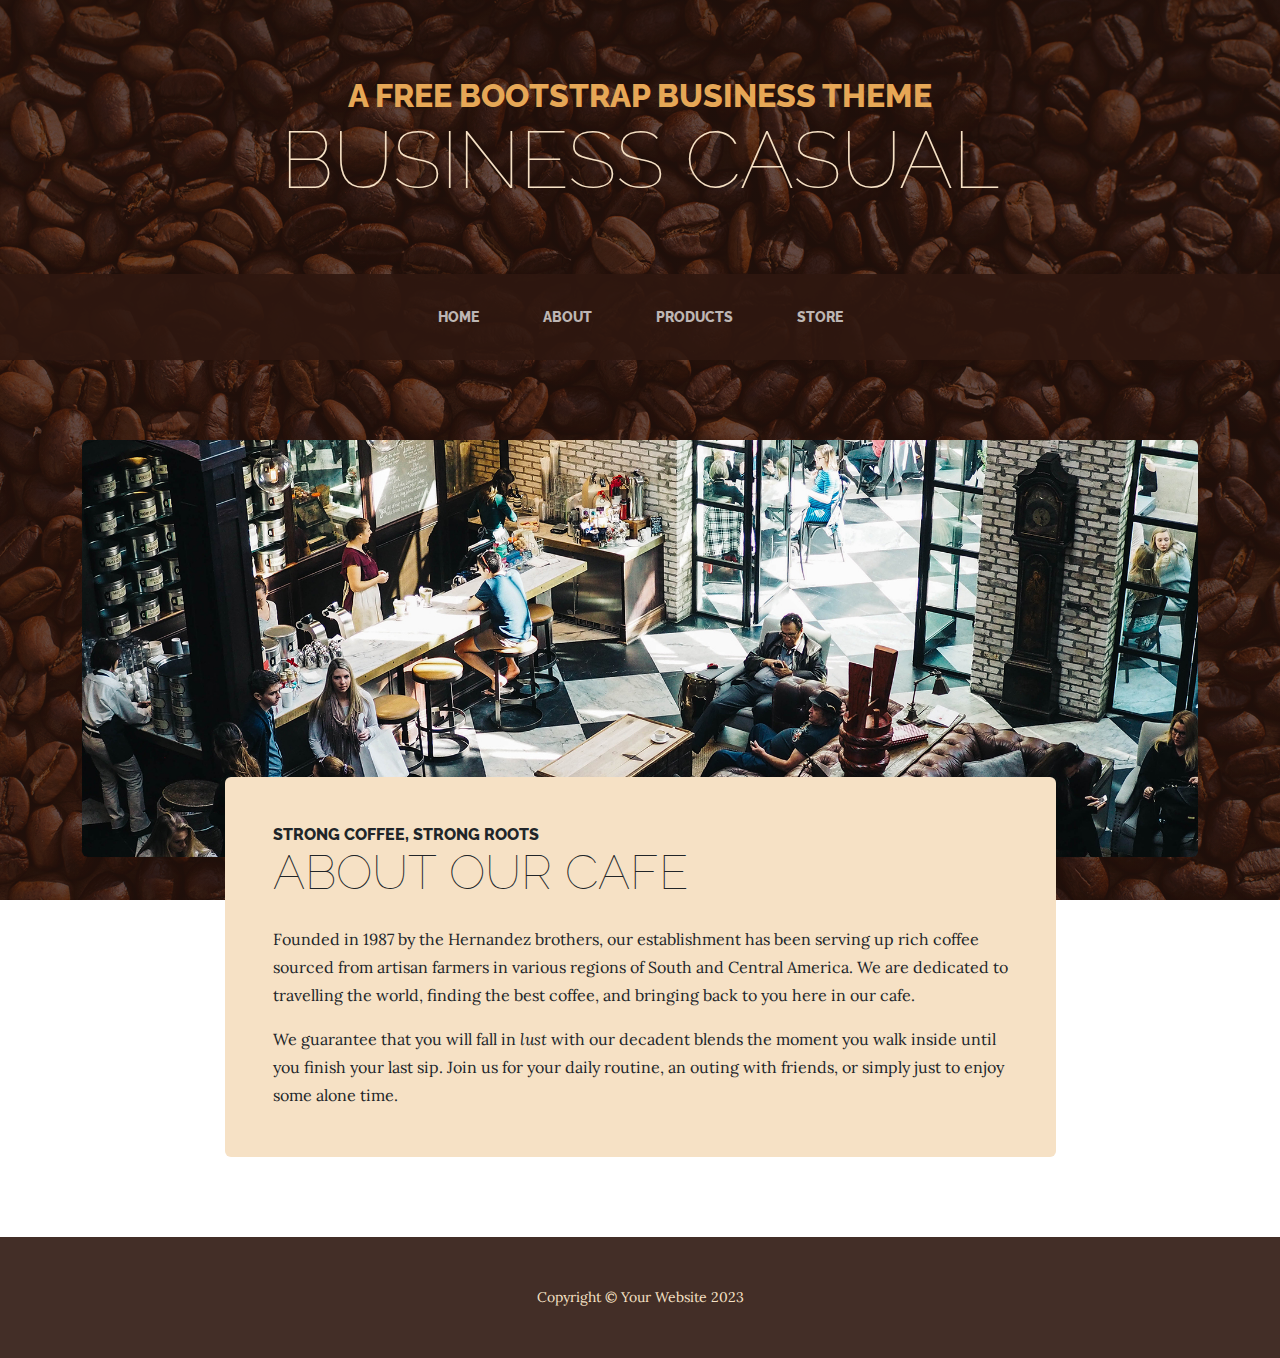
==== about.html @ 5665976f "New Commit" ====
<!DOCTYPE html>
<html lang="en">
    <head>
        <meta charset="utf-8" />
        <meta name="viewport" content="width=device-width, initial-scale=1, shrink-to-fit=no" />
        <meta name="description" content="" />
        <meta name="author" content="" />
        <title>Business Casual - Start Bootstrap Theme</title>
        <link rel="icon" type="image/x-icon" href="assets/favicon.ico" />
        <!-- Google fonts-->
        <link href="https://fonts.googleapis.com/css?family=Raleway:100,100i,200,200i,300,300i,400,400i,500,500i,600,600i,700,700i,800,800i,900,900i" rel="stylesheet" />
        <link href="https://fonts.googleapis.com/css?family=Lora:400,400i,700,700i" rel="stylesheet" />
        <!-- Core theme CSS (includes Bootstrap)-->
        <link href="css/styles.css" rel="stylesheet" />
    </head>
    <body>
        <header>
            <h1 class="site-heading text-center text-faded d-none d-lg-block">
                <span class="site-heading-upper text-primary mb-3">A Free Bootstrap Business Theme</span>
                <span class="site-heading-lower">Business Casual</span>
            </h1>
        </header>
        <!-- Navigation-->
        <nav class="navbar navbar-expand-lg navbar-dark py-lg-4" id="mainNav">
            <div class="container">
                <a class="navbar-brand text-uppercase fw-bold d-lg-none" href="index.html">Start Bootstrap</a>
                <button class="navbar-toggler" type="button" data-bs-toggle="collapse" data-bs-target="#navbarSupportedContent" aria-controls="navbarSupportedContent" aria-expanded="false" aria-label="Toggle navigation"><span class="navbar-toggler-icon"></span></button>
                <div class="collapse navbar-collapse" id="navbarSupportedContent">
                    <ul class="navbar-nav mx-auto">
                        <li class="nav-item px-lg-4"><a class="nav-link text-uppercase" href="index.html">Home</a></li>
                        <li class="nav-item px-lg-4"><a class="nav-link text-uppercase" href="about.html">About</a></li>
                        <li class="nav-item px-lg-4"><a class="nav-link text-uppercase" href="products.html">Products</a></li>
                        <li class="nav-item px-lg-4"><a class="nav-link text-uppercase" href="store.html">Store</a></li>
                    </ul>
                </div>
            </div>
        </nav>
        <section class="page-section about-heading">
            <div class="container">
                <img class="img-fluid rounded about-heading-img mb-3 mb-lg-0" src="assets/img/about.jpg" alt="..." />
                <div class="about-heading-content">
                    <div class="row">
                        <div class="col-xl-9 col-lg-10 mx-auto">
                            <div class="bg-faded rounded p-5">
                                <h2 class="section-heading mb-4">
                                    <span class="section-heading-upper">Strong Coffee, Strong Roots</span>
                                    <span class="section-heading-lower">About Our Cafe</span>
                                </h2>
                                <p>Founded in 1987 by the Hernandez brothers, our establishment has been serving up rich coffee sourced from artisan farmers in various regions of South and Central America. We are dedicated to travelling the world, finding the best coffee, and bringing back to you here in our cafe.</p>
                                <p class="mb-0">
                                    We guarantee that you will fall in
                                    <em>lust</em>
                                    with our decadent blends the moment you walk inside until you finish your last sip. Join us for your daily routine, an outing with friends, or simply just to enjoy some alone time.
                                </p>
                            </div>
                        </div>
                    </div>
                </div>
            </div>
        </section>
        <footer class="footer text-faded text-center py-5">
            <div class="container"><p class="m-0 small">Copyright &copy; Your Website 2023</p></div>
        </footer>
        <!-- Bootstrap core JS-->
        <script src="https://cdn.jsdelivr.net/npm/bootstrap@5.2.3/dist/js/bootstrap.bundle.min.js"></script>
        <!-- Core theme JS-->
        <script src="js/scripts.js"></script>
    </body>
</html>
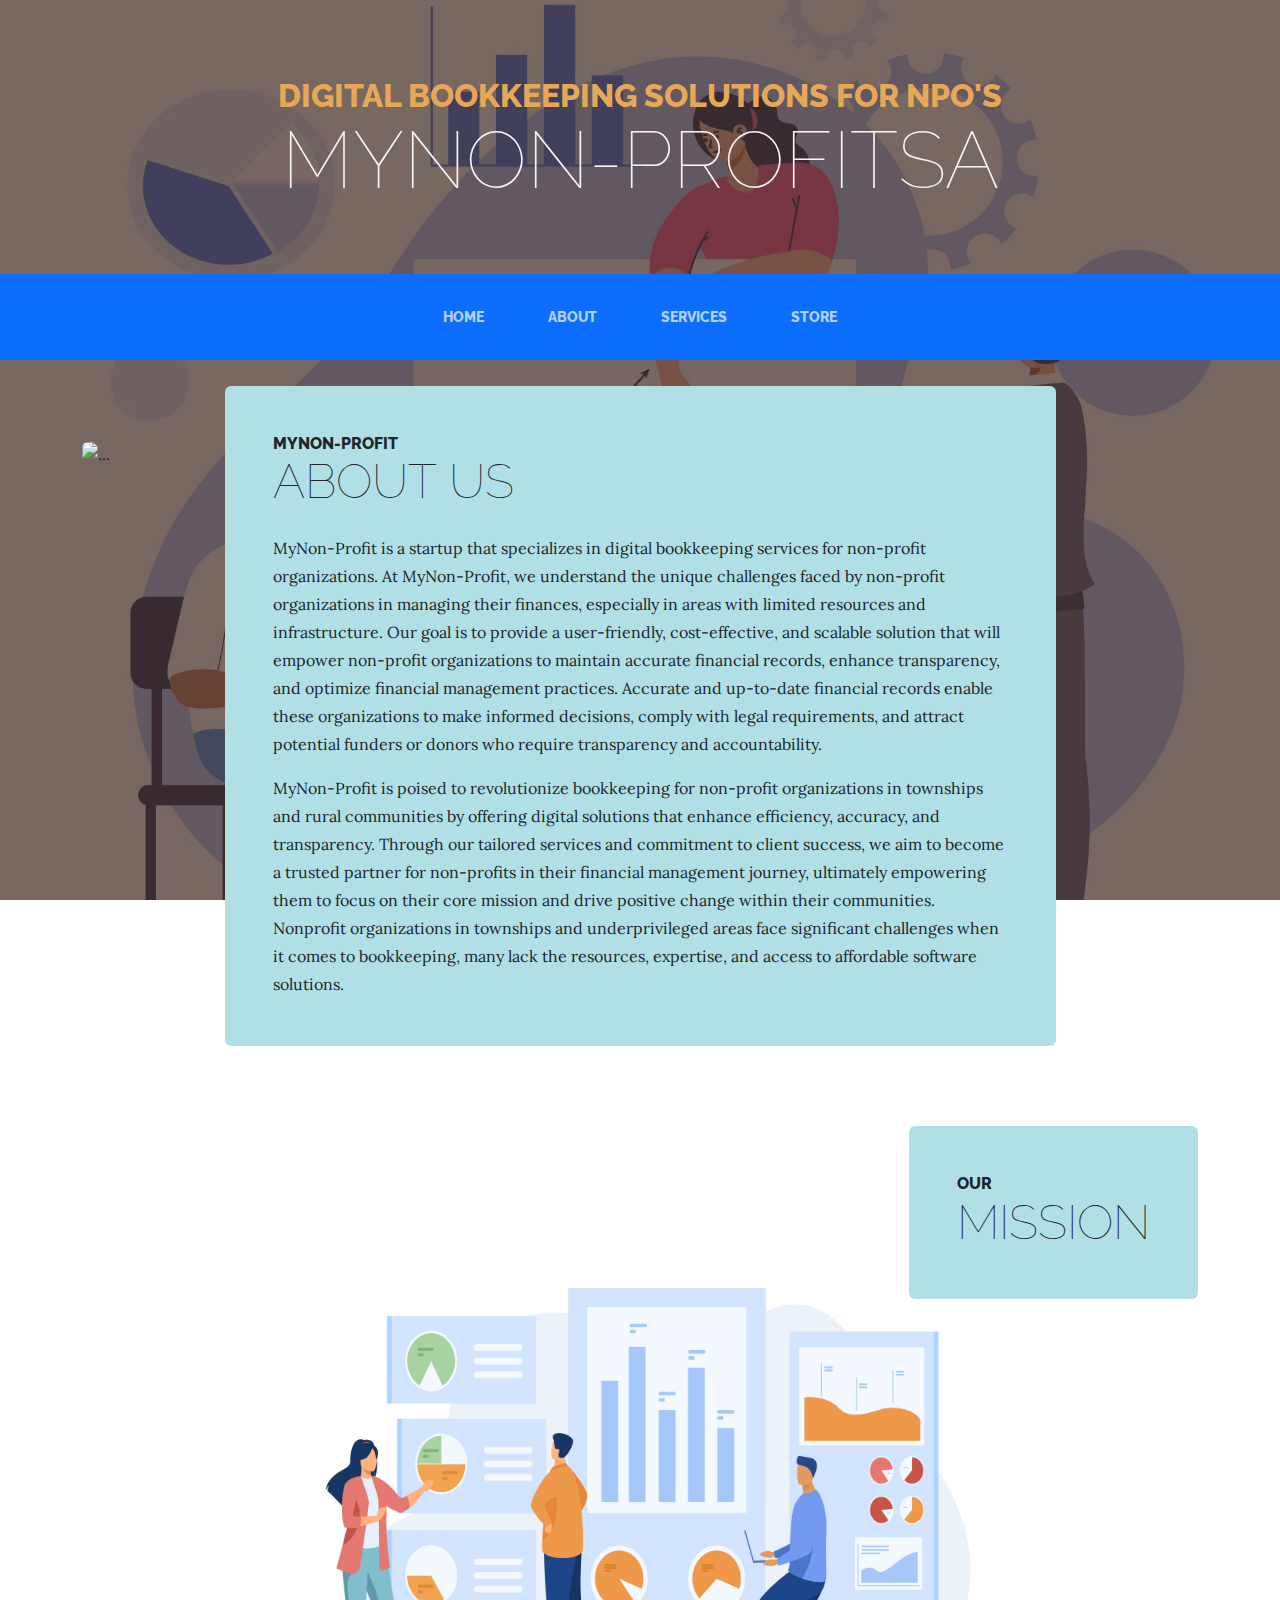
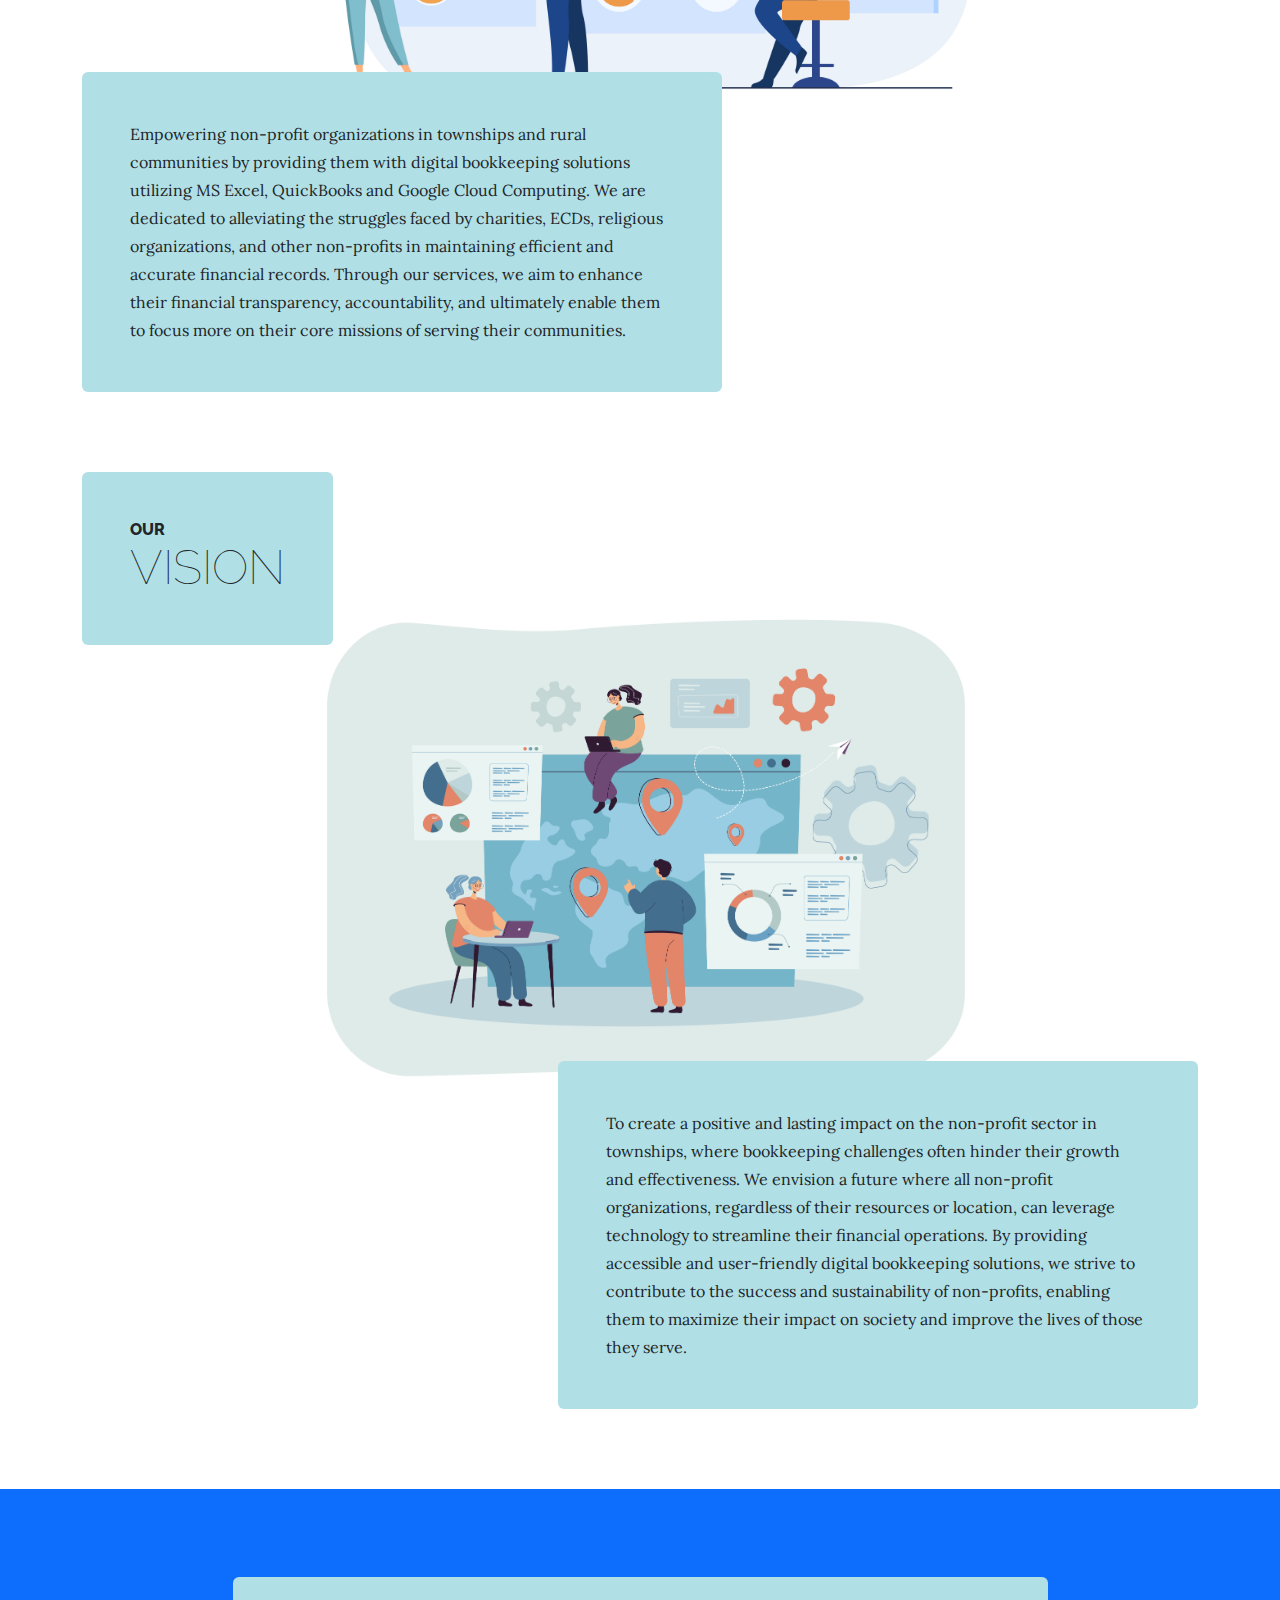
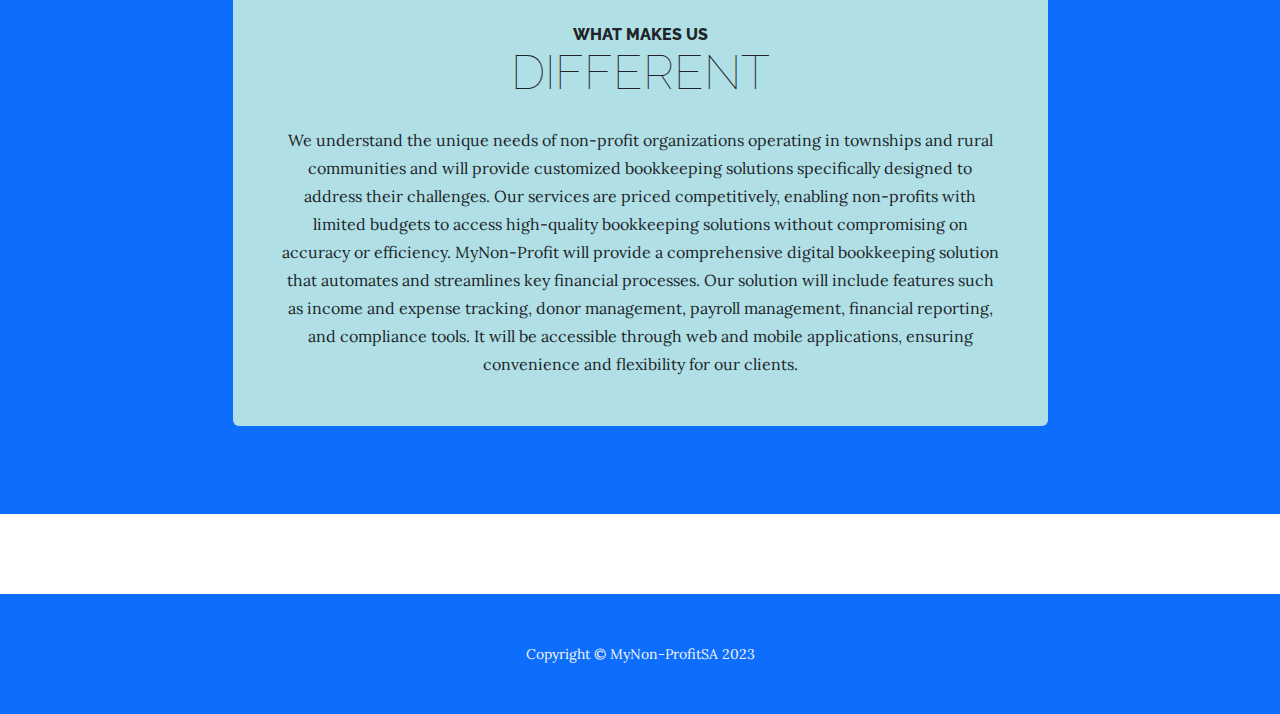
==== commit a2c191f8: "1st Commit" ====
--- a/about.html
+++ b/about.html
@@ -5,8 +5,8 @@
         <meta name="viewport" content="width=device-width, initial-scale=1, shrink-to-fit=no" />
         <meta name="description" content="" />
         <meta name="author" content="" />
-        <title>Business Casual - Start Bootstrap Theme</title>
-        <link rel="icon" type="image/x-icon" href="assets/favicon.ico" />
+        <title>MyNon-ProfitSA</title>
+        <link rel="icon" type="image/x-icon" href="My Non-Profit Logo.png" />
         <!-- Google fonts-->
         <link href="https://fonts.googleapis.com/css?family=Raleway:100,100i,200,200i,300,300i,400,400i,500,500i,600,600i,700,700i,800,800i,900,900i" rel="stylesheet" />
         <link href="https://fonts.googleapis.com/css?family=Lora:400,400i,700,700i" rel="stylesheet" />
@@ -16,20 +16,20 @@
     <body>
         <header>
             <h1 class="site-heading text-center text-faded d-none d-lg-block">
-                <span class="site-heading-upper text-primary mb-3">A Free Bootstrap Business Theme</span>
-                <span class="site-heading-lower">Business Casual</span>
+                <span class="site-heading-upper text-primary mb-3">DIGITAL BOOKKEEPING SOLUTIONS FOR NPO'S</span>
+                <span class="site-heading-lower">MyNon-ProfitSA</span>
             </h1>
         </header>
         <!-- Navigation-->
         <nav class="navbar navbar-expand-lg navbar-dark py-lg-4" id="mainNav">
             <div class="container">
-                <a class="navbar-brand text-uppercase fw-bold d-lg-none" href="index.html">Start Bootstrap</a>
+                <a class="navbar-brand text-uppercase fw-bold d-lg-none" href="My Non-Profit Logo.png">MyNon-Profit</a>
                 <button class="navbar-toggler" type="button" data-bs-toggle="collapse" data-bs-target="#navbarSupportedContent" aria-controls="navbarSupportedContent" aria-expanded="false" aria-label="Toggle navigation"><span class="navbar-toggler-icon"></span></button>
                 <div class="collapse navbar-collapse" id="navbarSupportedContent">
                     <ul class="navbar-nav mx-auto">
                         <li class="nav-item px-lg-4"><a class="nav-link text-uppercase" href="index.html">Home</a></li>
                         <li class="nav-item px-lg-4"><a class="nav-link text-uppercase" href="about.html">About</a></li>
-                        <li class="nav-item px-lg-4"><a class="nav-link text-uppercase" href="products.html">Products</a></li>
+                        <li class="nav-item px-lg-4"><a class="nav-link text-uppercase" href="products.html">Services</a></li>
                         <li class="nav-item px-lg-4"><a class="nav-link text-uppercase" href="store.html">Store</a></li>
                     </ul>
                 </div>
@@ -37,20 +37,19 @@
         </nav>
         <section class="page-section about-heading">
             <div class="container">
-                <img class="img-fluid rounded about-heading-img mb-3 mb-lg-0" src="assets/img/about.jpg" alt="..." />
+                <img class="img-fluid rounded about-heading-img mb-3 mb-lg-0" src="@book10.jpg" alt="..." />
                 <div class="about-heading-content">
                     <div class="row">
                         <div class="col-xl-9 col-lg-10 mx-auto">
                             <div class="bg-faded rounded p-5">
                                 <h2 class="section-heading mb-4">
-                                    <span class="section-heading-upper">Strong Coffee, Strong Roots</span>
-                                    <span class="section-heading-lower">About Our Cafe</span>
+                                    <span class="section-heading-upper">MyNon-Profit</span>
+                                    <span class="section-heading-lower">About Us</span>
                                 </h2>
-                                <p>Founded in 1987 by the Hernandez brothers, our establishment has been serving up rich coffee sourced from artisan farmers in various regions of South and Central America. We are dedicated to travelling the world, finding the best coffee, and bringing back to you here in our cafe.</p>
+                                <p>MyNon-Profit is a startup that specializes in digital bookkeeping services for non-profit organizations. At MyNon-Profit, we understand the unique challenges faced by non-profit organizations in managing their finances, especially in areas with limited resources and infrastructure. Our goal is to provide a user-friendly, cost-effective, and scalable solution that will empower non-profit organizations to maintain accurate financial records, enhance transparency, and optimize financial management practices. Accurate and up-to-date financial records enable these organizations to make informed decisions, comply with legal requirements, and attract potential funders or donors who require transparency and accountability.</p>
                                 <p class="mb-0">
-                                    We guarantee that you will fall in
-                                    <em>lust</em>
-                                    with our decadent blends the moment you walk inside until you finish your last sip. Join us for your daily routine, an outing with friends, or simply just to enjoy some alone time.
+                                    MyNon-Profit is poised to revolutionize bookkeeping for non-profit organizations in townships and rural communities by offering digital solutions that enhance efficiency, accuracy, and transparency. Through our tailored services and commitment to client success, we aim to become a trusted partner for non-profits in their financial management journey, ultimately empowering them to focus on their core mission and drive positive change within their communities.
+                                    Nonprofit organizations in townships and underprivileged areas face significant challenges when it comes to bookkeeping, many lack the resources, expertise, and access to affordable software solutions.
                                 </p>
                             </div>
                         </div>
@@ -58,8 +57,59 @@
                 </div>
             </div>
         </section>
+        <section class="page-section">
+            <div class="container">
+                <div class="product-item">
+                    <div class="product-item-title d-flex">
+                        <div class="bg-faded p-5 d-flex ms-auto rounded">
+                            <h2 class="section-heading mb-0">
+                                <span class="section-heading-upper">Our</span>
+                                <span class="section-heading-lower">Mission</span>
+                            </h2>
+                        </div>
+                    </div>
+                    <img class="product-item-img mx-auto d-flex rounded img-fluid mb-3 mb-lg-0" src="@book5.jpg" alt="..." />
+                    <div class="product-item-description d-flex me-auto">
+                        <div class="bg-faded p-5 rounded"><p class="mb-0">Empowering non-profit organizations in townships and rural communities by providing them with digital bookkeeping solutions utilizing MS Excel, QuickBooks and Google Cloud Computing. We are dedicated to alleviating the struggles faced by charities, ECDs, religious organizations, and other non-profits in maintaining efficient and accurate financial records. Through our services, we aim to enhance their financial transparency, accountability, and ultimately enable them to focus more on their core missions of serving their communities.</p></div>
+                    </div>
+                </div>
+            </div>
+        </section>
+        <section class="page-section">
+            <div class="container">
+                <div class="product-item">
+                    <div class="product-item-title d-flex">
+                        <div class="bg-faded p-5 d-flex me-auto rounded">
+                            <h2 class="section-heading mb-0">
+                                <span class="section-heading-upper">Our</span>
+                                <span class="section-heading-lower">Vision</span>
+                            </h2>
+                        </div>
+                    </div>
+                    <img class="product-item-img mx-auto d-flex rounded img-fluid mb-3 mb-lg-0" src="@book9.jpg" alt="..." />
+                    <div class="product-item-description d-flex ms-auto">
+                        <div class="bg-faded p-5 rounded"><p class="mb-0">To create a positive and lasting impact on the non-profit sector in townships, where bookkeeping challenges often hinder their growth and effectiveness. We envision a future where all non-profit organizations, regardless of their resources or location, can leverage technology to streamline their financial operations. By providing accessible and user-friendly digital bookkeeping solutions, we strive to contribute to the success and sustainability of non-profits, enabling them to maximize their impact on society and improve the lives of those they serve.</p></div>
+                    </div>
+                </div>
+            </div>
+        </section>
+        <section class="page-section cta">
+            <div class="container">
+                <div class="row">
+                    <div class="col-xl-9 mx-auto">
+                        <div class="cta-inner bg-faded text-center rounded">
+                            <h2 class="section-heading mb-4">
+                                <span class="section-heading-upper">What makes us</span>
+                                <span class="section-heading-lower">Different</span>
+                            </h2>
+                            <p class="mb-0">We understand the unique needs of non-profit organizations operating in townships and rural communities and will provide customized bookkeeping solutions specifically designed to address their challenges. Our services are priced competitively, enabling non-profits with limited budgets to access high-quality bookkeeping solutions without compromising on accuracy or efficiency. MyNon-Profit will provide a comprehensive digital bookkeeping solution that automates and streamlines key financial processes. Our solution will include features such as income and expense tracking, donor management, payroll management, financial reporting, and compliance tools. It will be accessible through web and mobile applications, ensuring convenience and flexibility for our clients.</p>
+                        </div>
+                    </div>
+                </div>
+            </div>
+        </section>
         <footer class="footer text-faded text-center py-5">
-            <div class="container"><p class="m-0 small">Copyright &copy; Your Website 2023</p></div>
+            <div class="container"><p class="m-0 small">Copyright &copy; MyNon-ProfitSA 2023</p></div>
         </footer>
         <!-- Bootstrap core JS-->
         <script src="https://cdn.jsdelivr.net/npm/bootstrap@5.2.3/dist/js/bootstrap.bundle.min.js"></script>
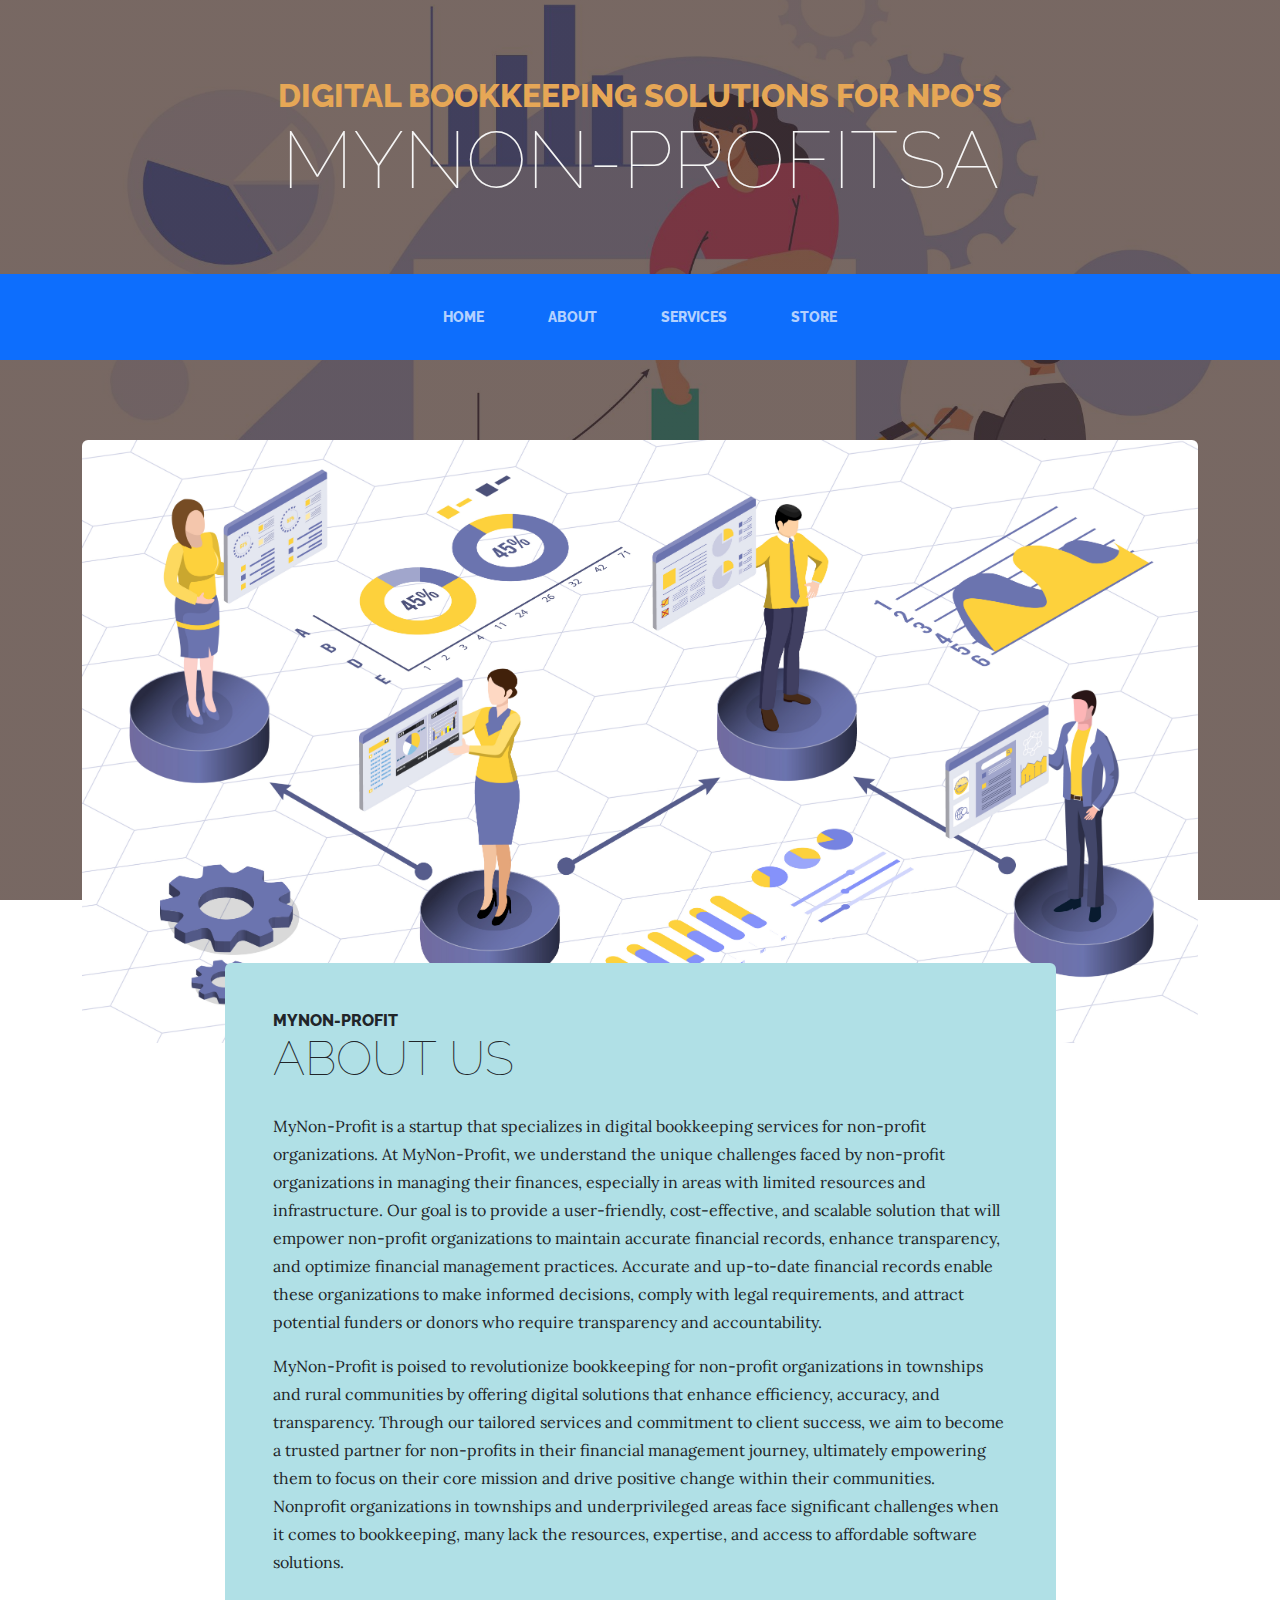
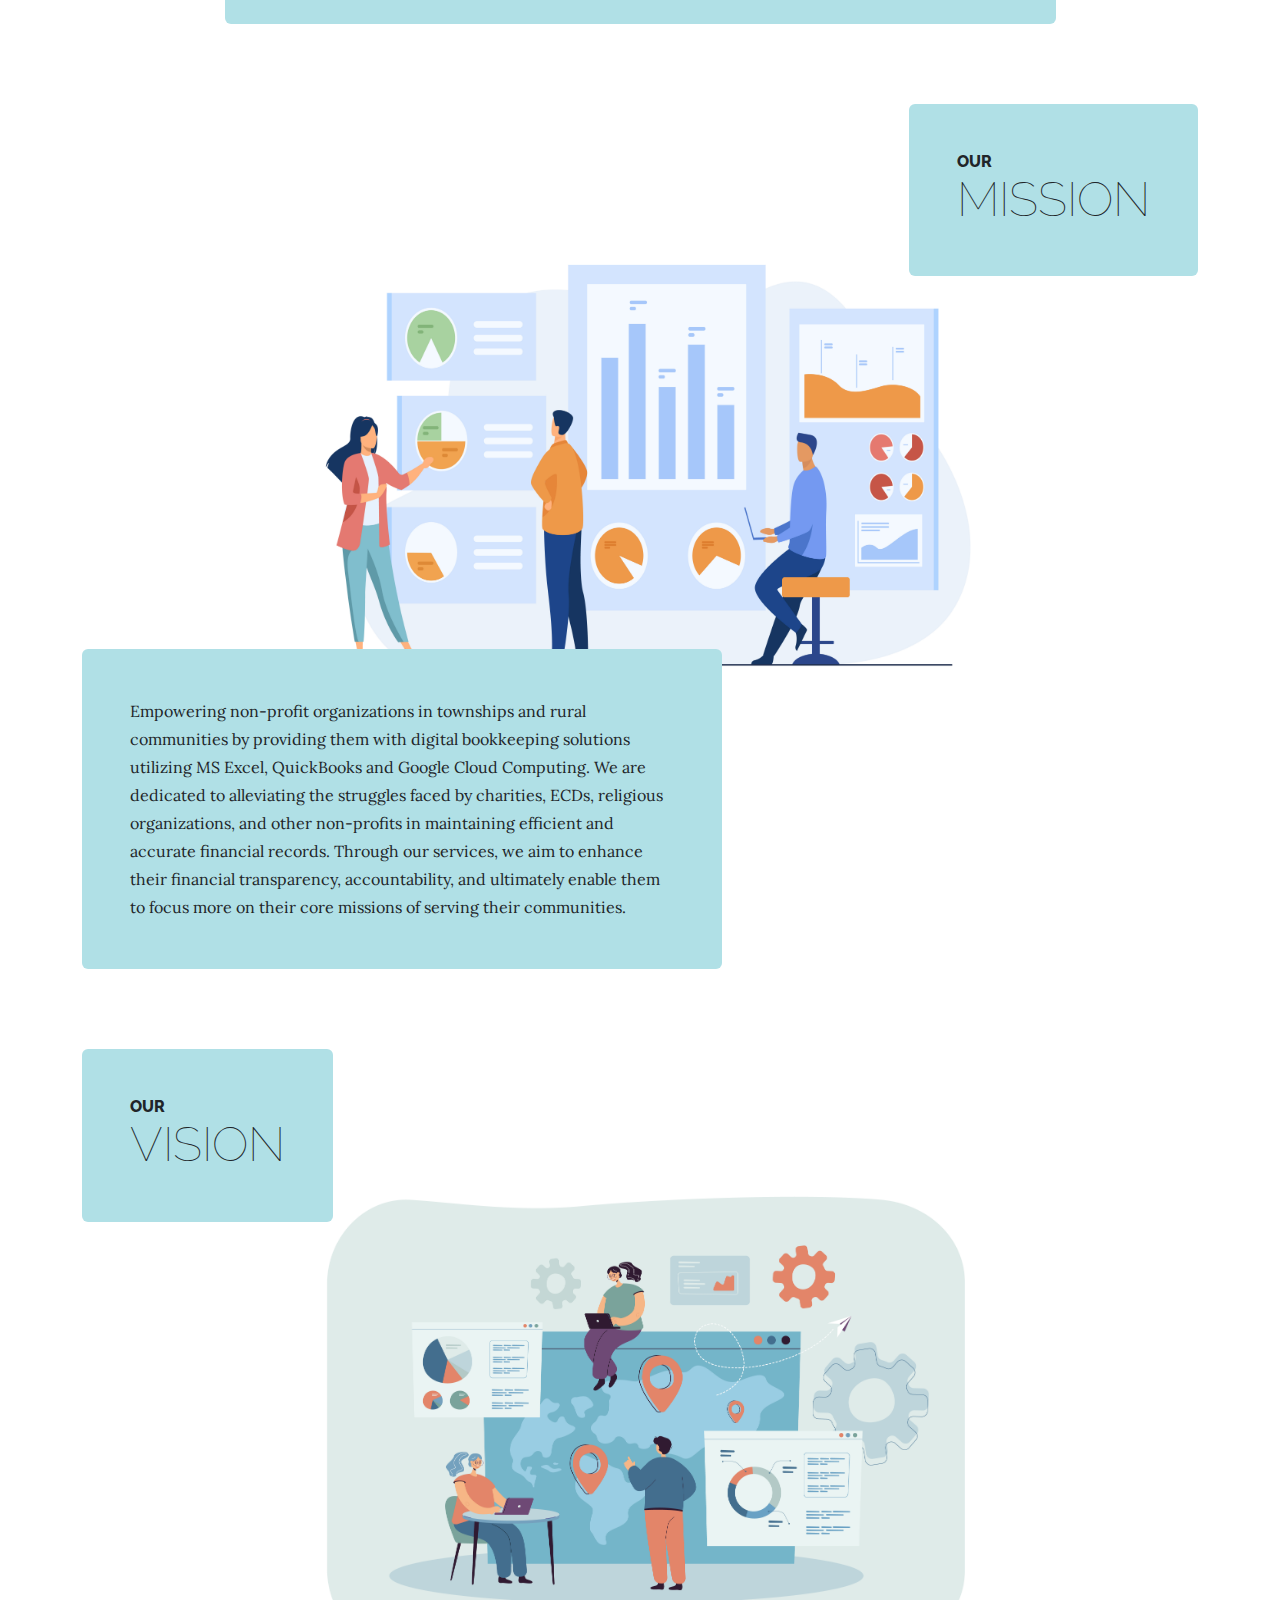
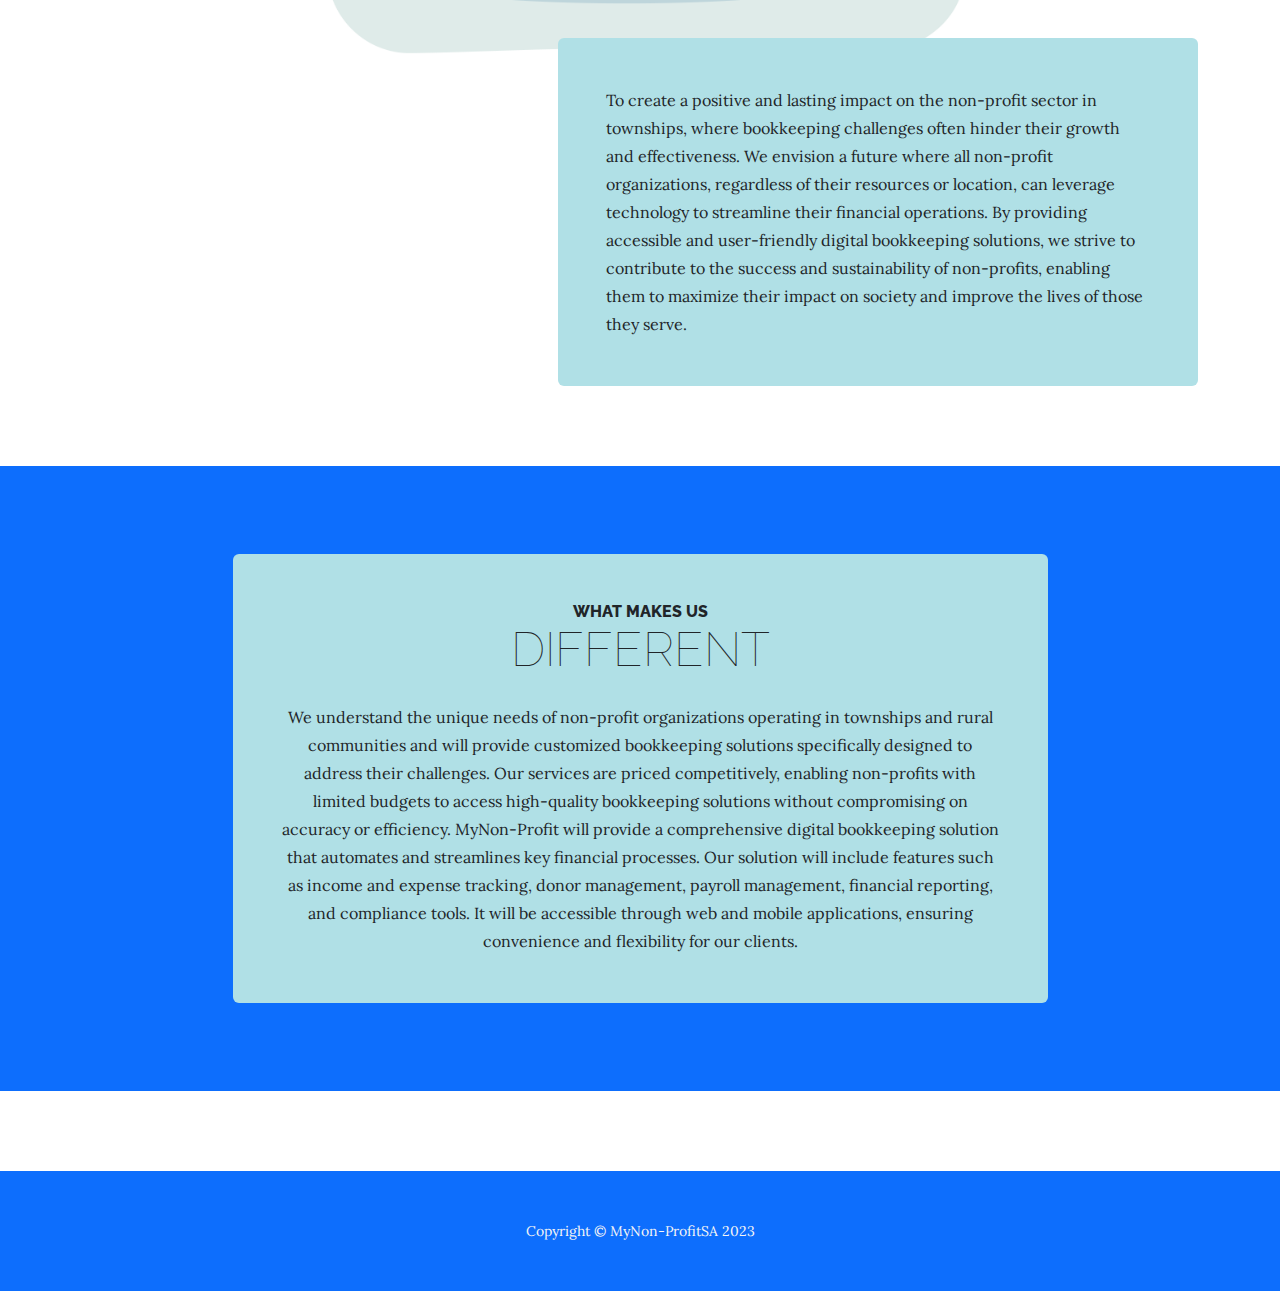
==== commit e058c6a2: "Image-Fix" ====
--- a/about.html
+++ b/about.html
@@ -37,7 +37,7 @@
         </nav>
         <section class="page-section about-heading">
             <div class="container">
-                <img class="img-fluid rounded about-heading-img mb-3 mb-lg-0" src="@book10.jpg" alt="..." />
+                <img class="img-fluid rounded about-heading-img mb-3 mb-lg-0" src="book10.jpg" alt="..." />
                 <div class="about-heading-content">
                     <div class="row">
                         <div class="col-xl-9 col-lg-10 mx-auto">
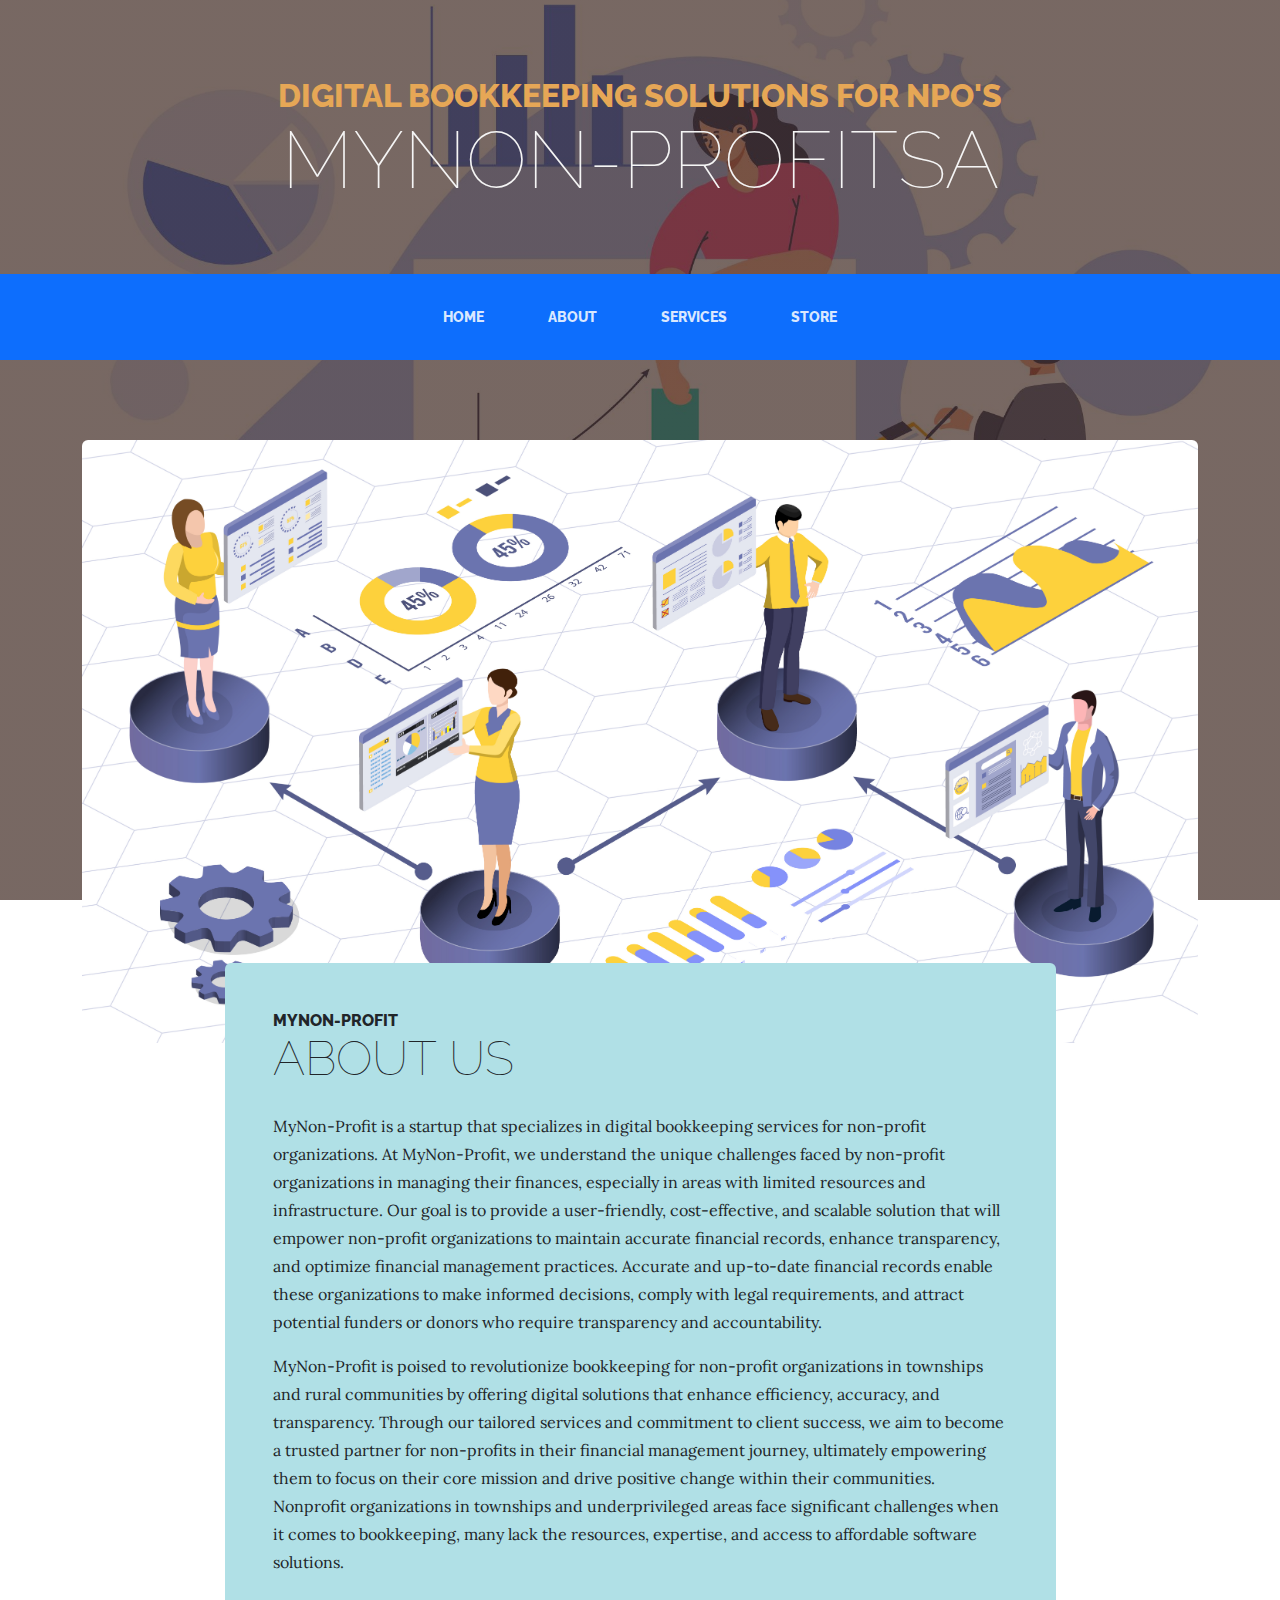
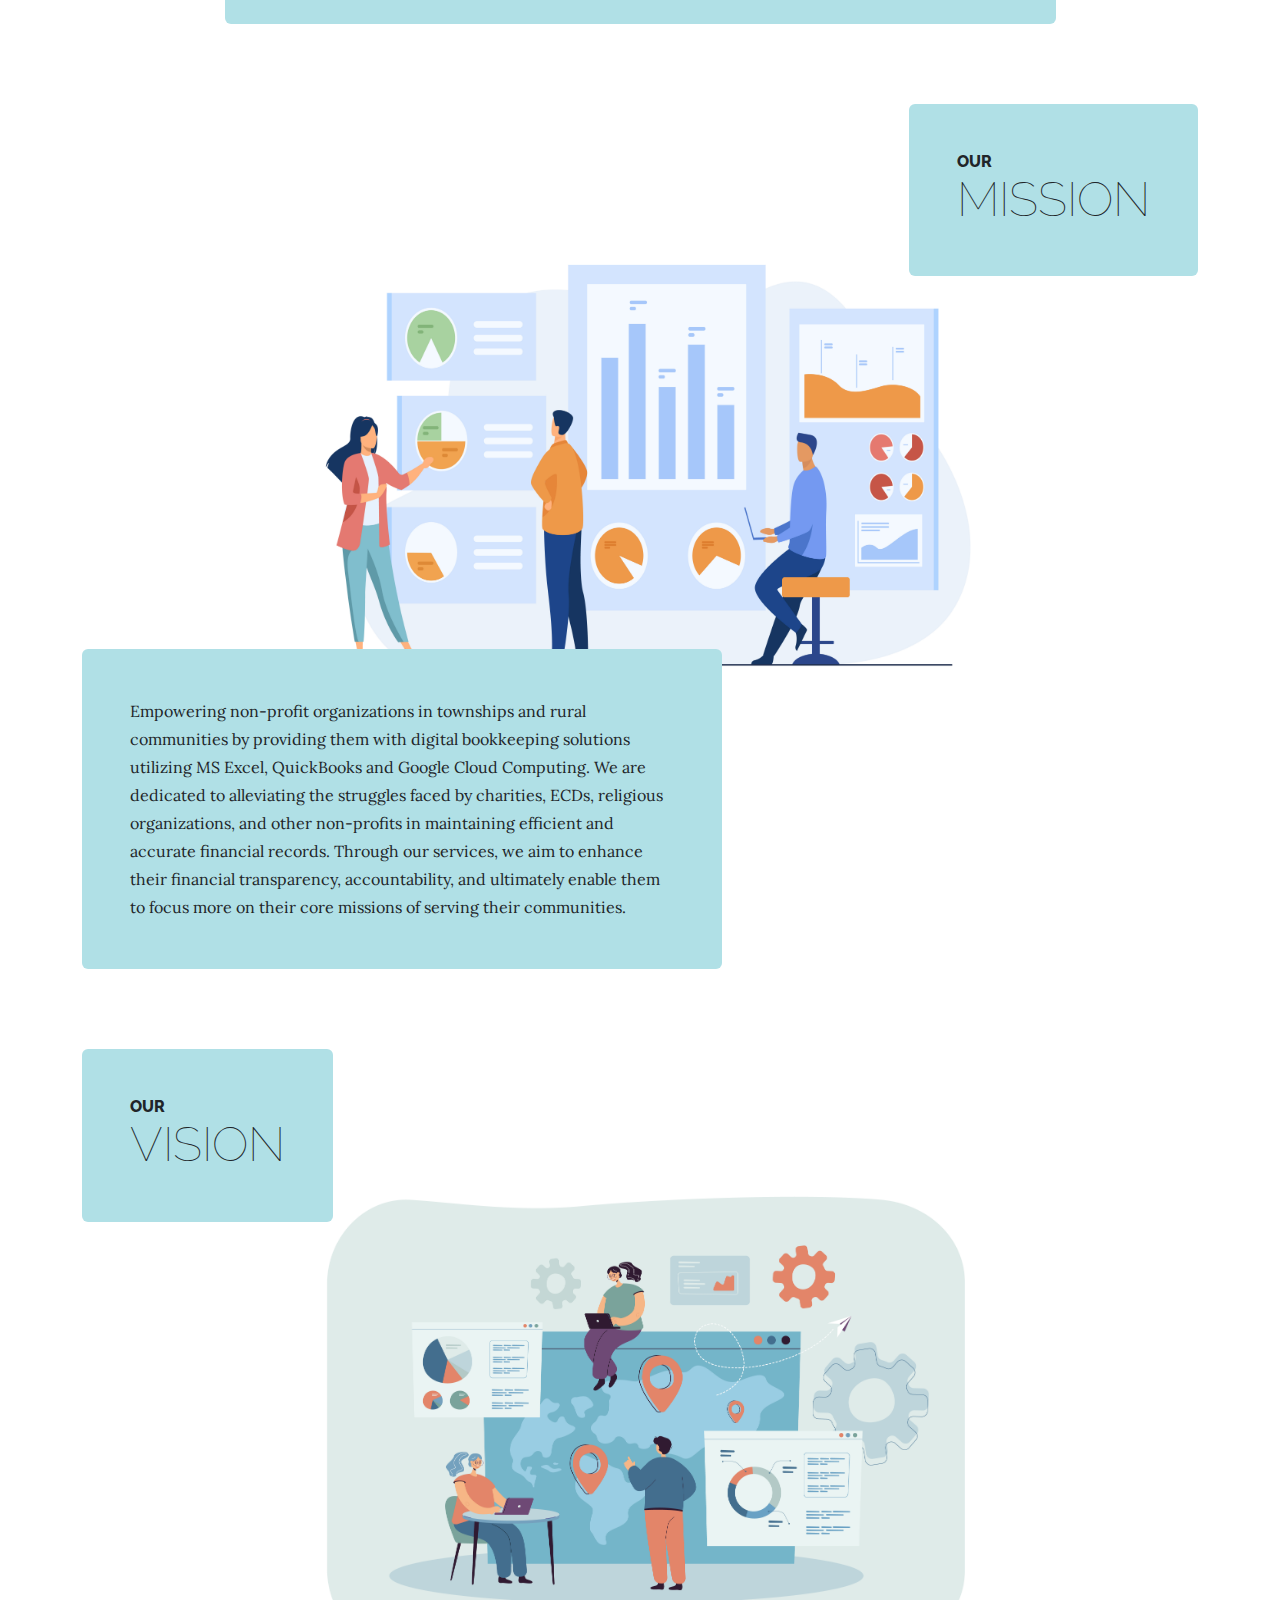
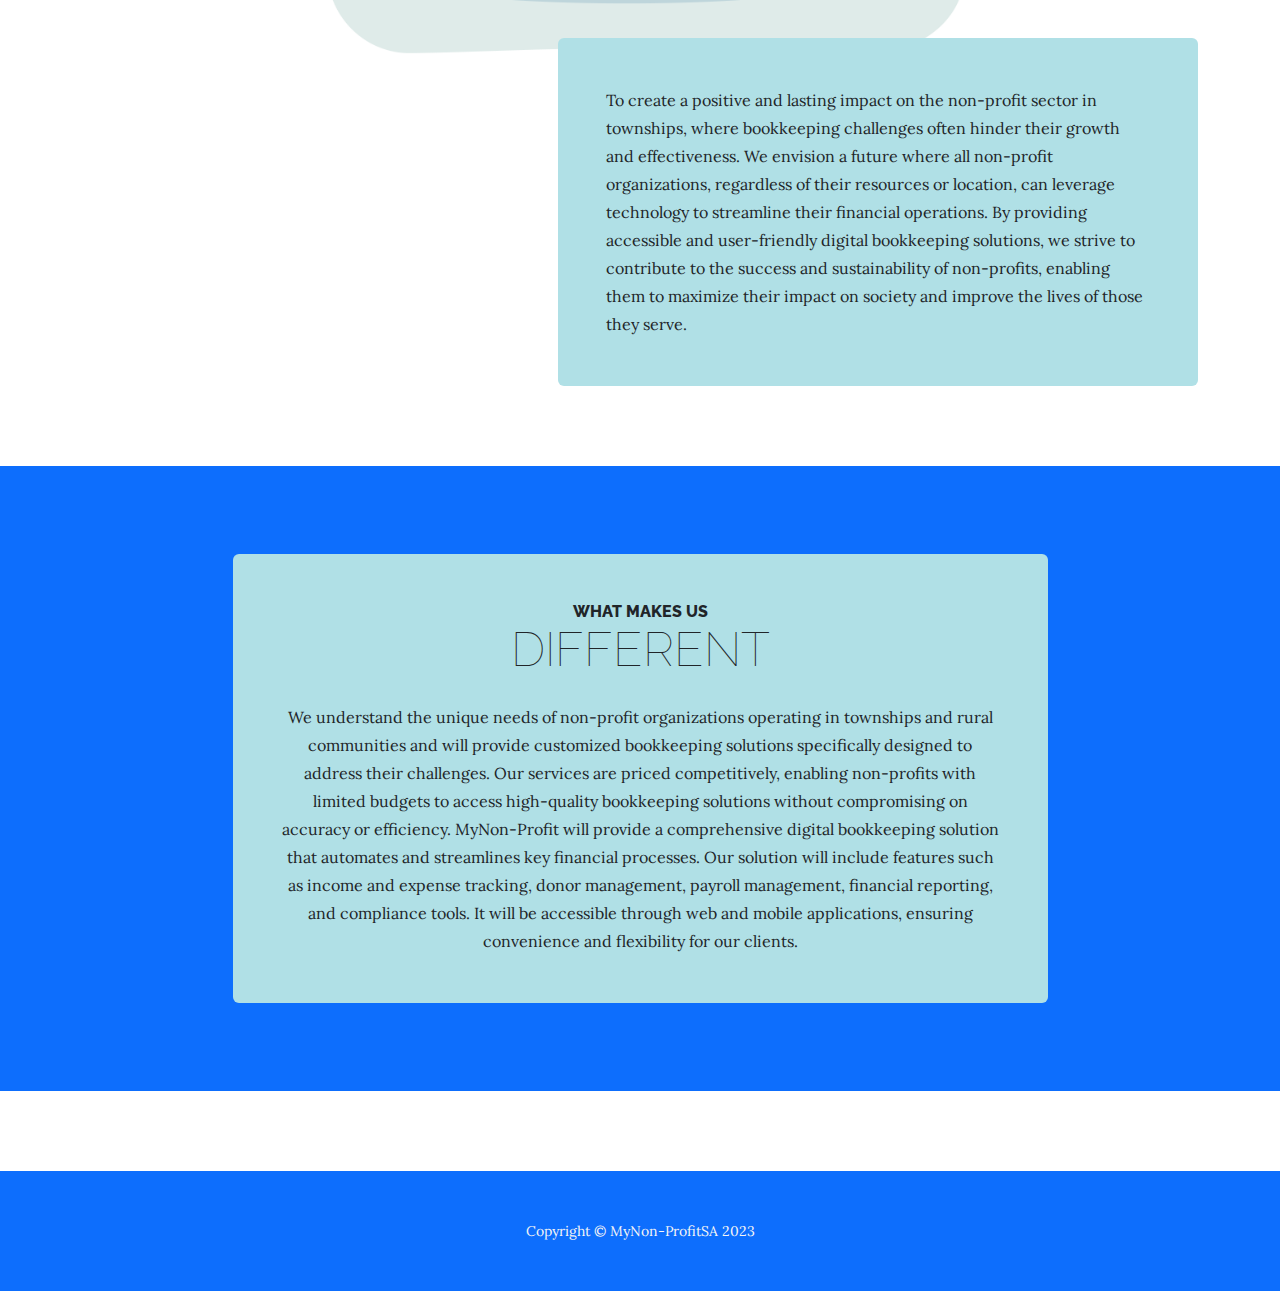
==== commit a6bbe9be: "Fix" ====
--- a/about.html
+++ b/about.html
@@ -68,7 +68,7 @@
                             </h2>
                         </div>
                     </div>
-                    <img class="product-item-img mx-auto d-flex rounded img-fluid mb-3 mb-lg-0" src="@book5.jpg" alt="..." />
+                    <img class="product-item-img mx-auto d-flex rounded img-fluid mb-3 mb-lg-0" src="book5.jpg" alt="..." />
                     <div class="product-item-description d-flex me-auto">
                         <div class="bg-faded p-5 rounded"><p class="mb-0">Empowering non-profit organizations in townships and rural communities by providing them with digital bookkeeping solutions utilizing MS Excel, QuickBooks and Google Cloud Computing. We are dedicated to alleviating the struggles faced by charities, ECDs, religious organizations, and other non-profits in maintaining efficient and accurate financial records. Through our services, we aim to enhance their financial transparency, accountability, and ultimately enable them to focus more on their core missions of serving their communities.</p></div>
                     </div>
@@ -86,7 +86,7 @@
                             </h2>
                         </div>
                     </div>
-                    <img class="product-item-img mx-auto d-flex rounded img-fluid mb-3 mb-lg-0" src="@book9.jpg" alt="..." />
+                    <img class="product-item-img mx-auto d-flex rounded img-fluid mb-3 mb-lg-0" src="book9.jpg" alt="..." />
                     <div class="product-item-description d-flex ms-auto">
                         <div class="bg-faded p-5 rounded"><p class="mb-0">To create a positive and lasting impact on the non-profit sector in townships, where bookkeeping challenges often hinder their growth and effectiveness. We envision a future where all non-profit organizations, regardless of their resources or location, can leverage technology to streamline their financial operations. By providing accessible and user-friendly digital bookkeeping solutions, we strive to contribute to the success and sustainability of non-profits, enabling them to maximize their impact on society and improve the lives of those they serve.</p></div>
                     </div>
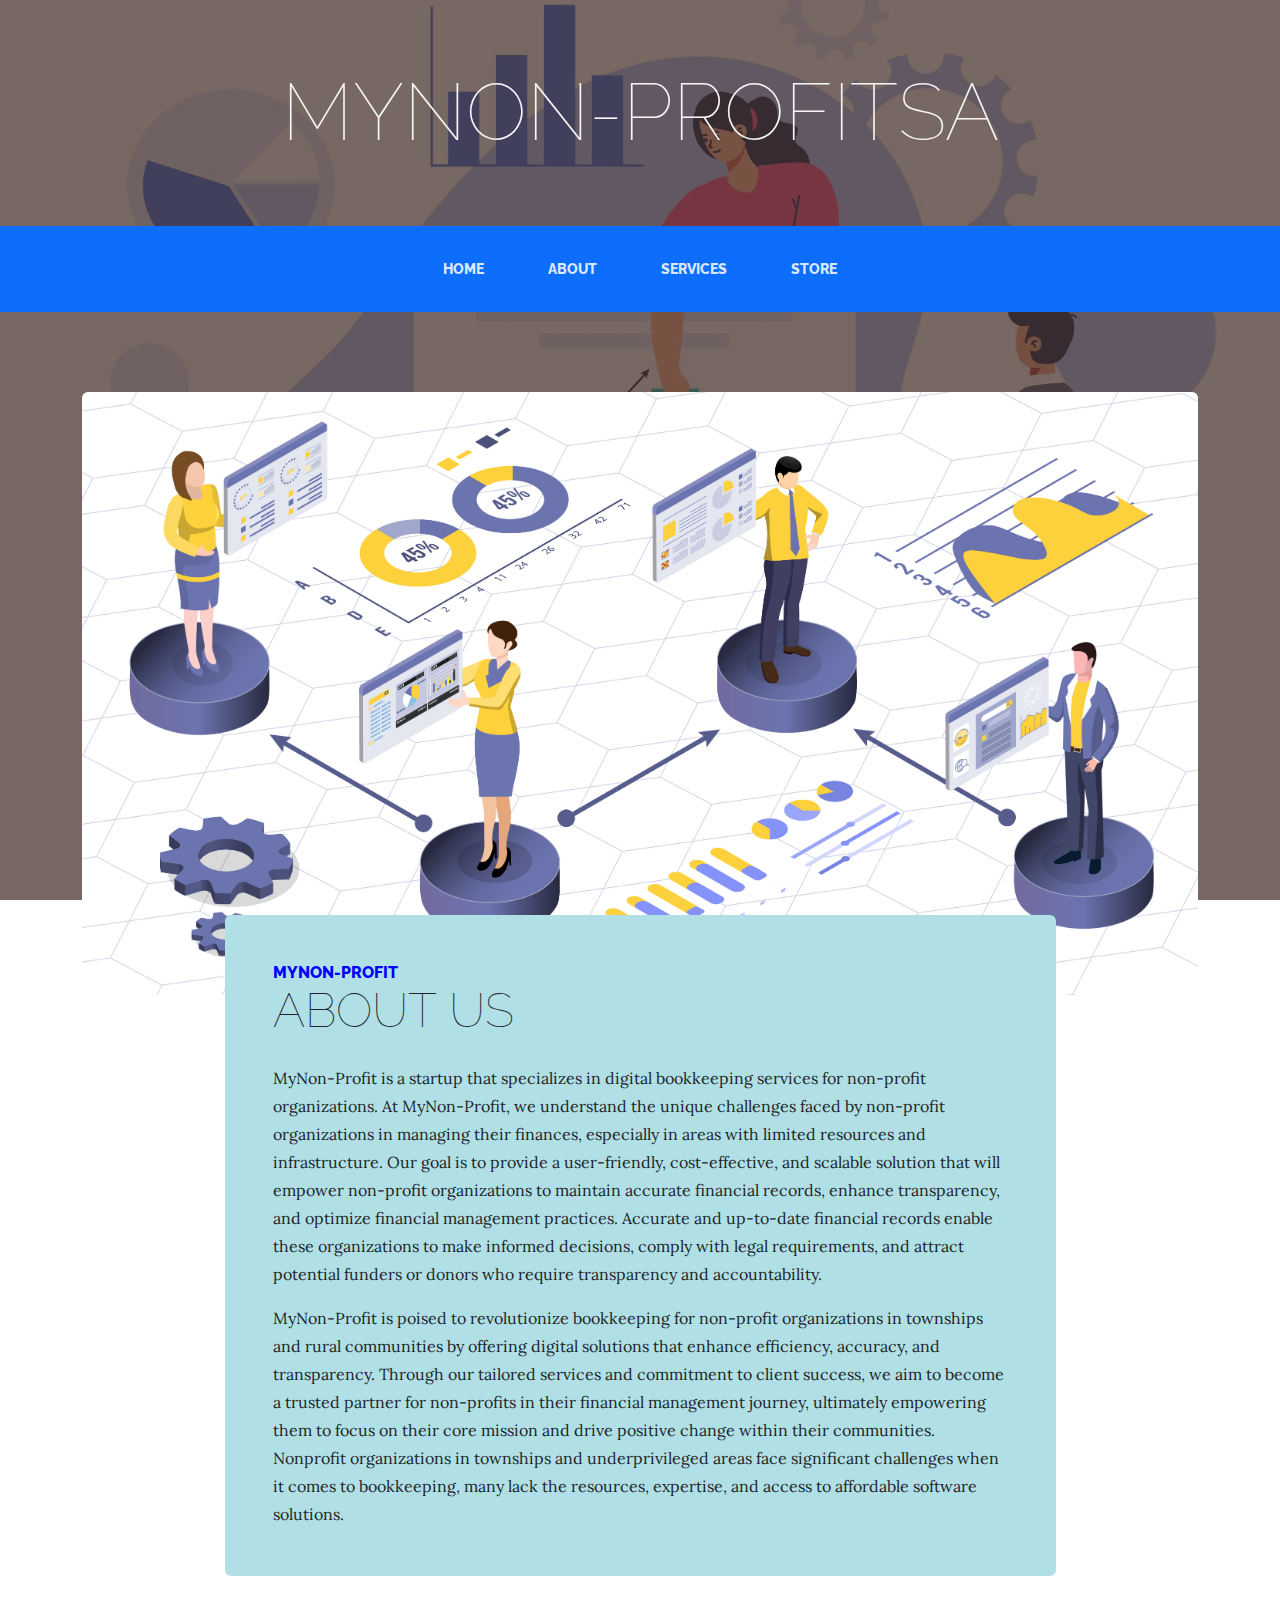
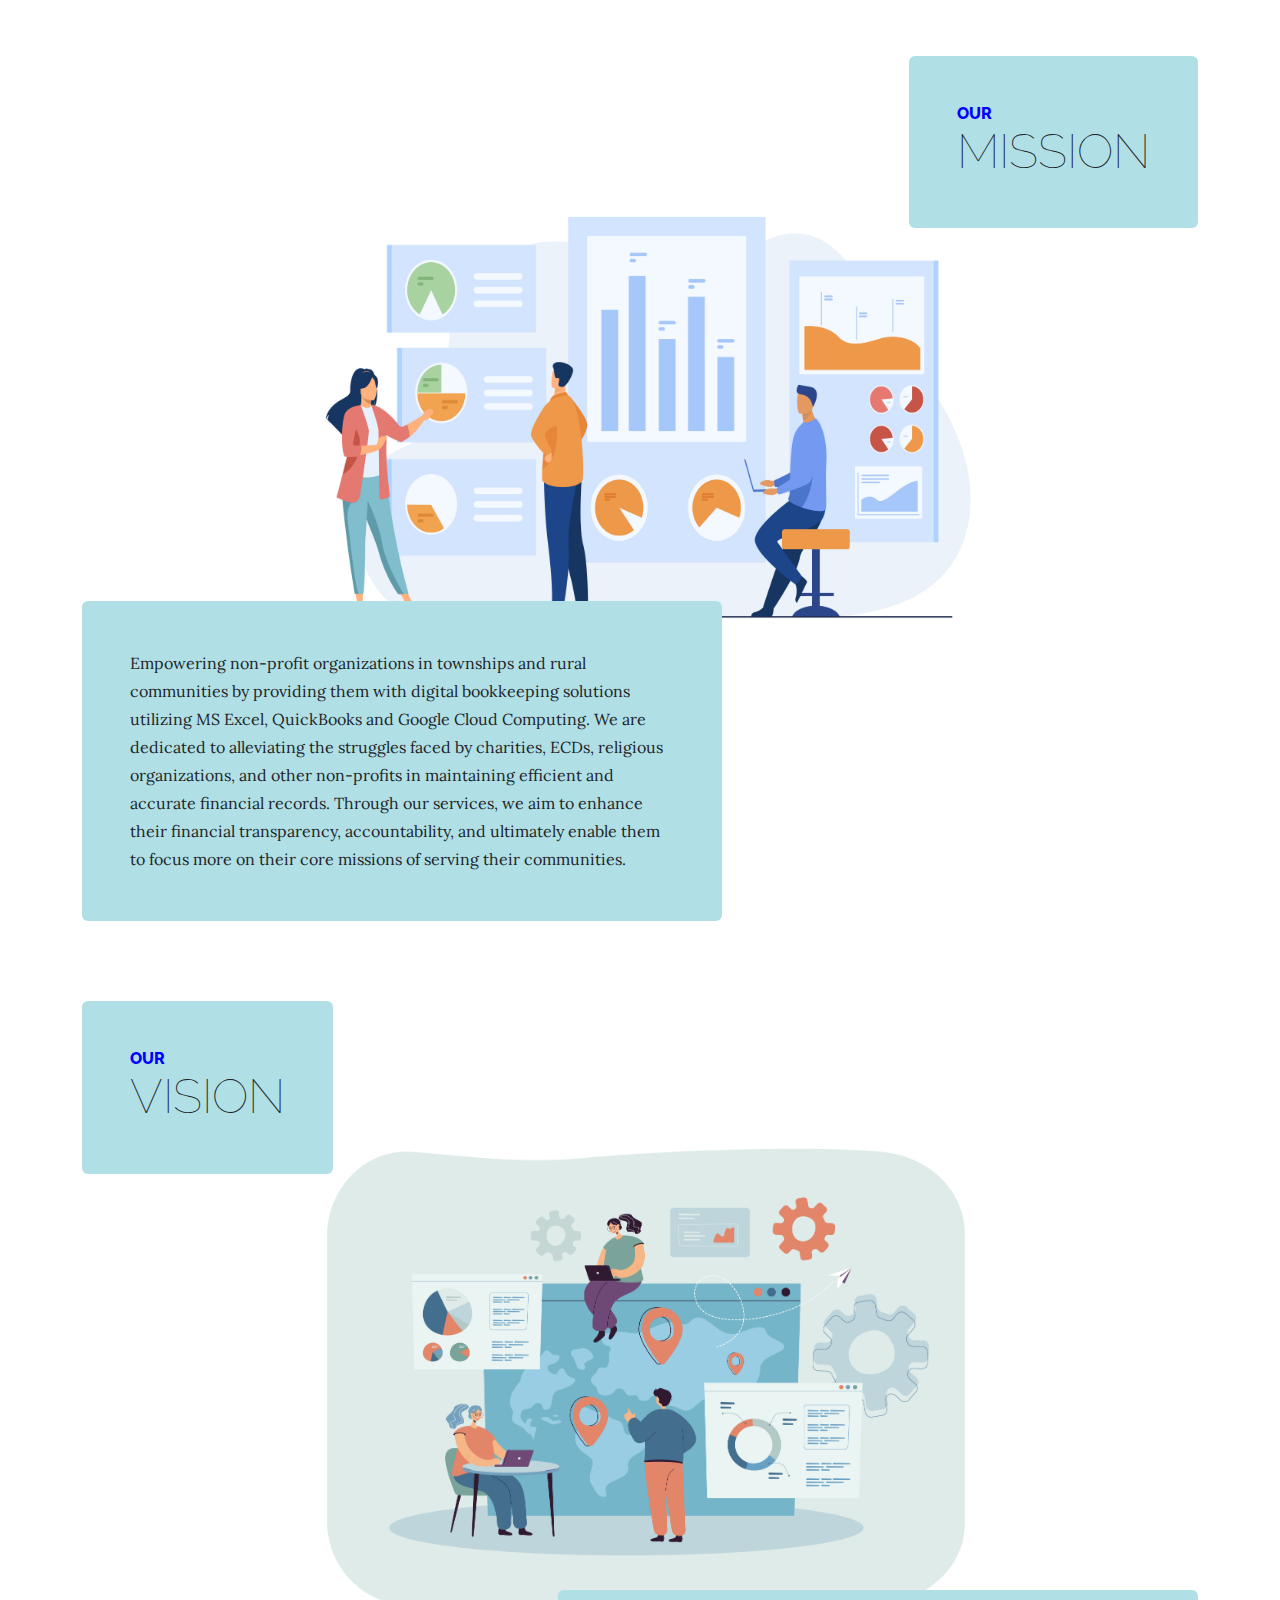
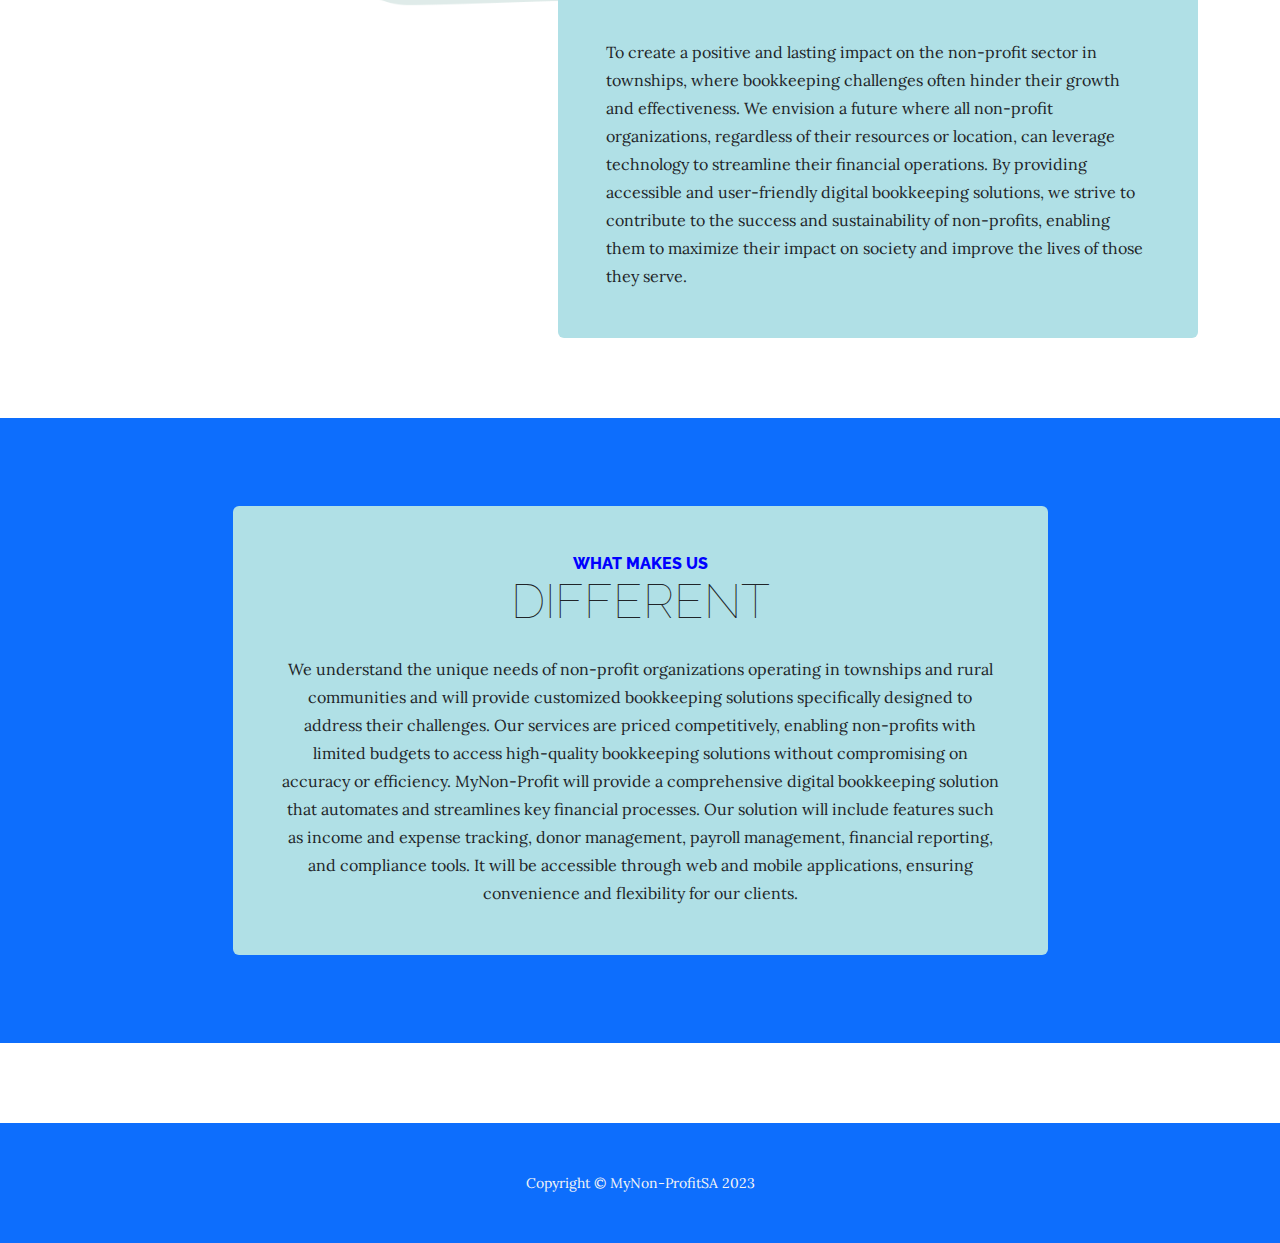
==== commit 6e5461dc: "3rd Commit" ====
--- a/about.html
+++ b/about.html
@@ -16,7 +16,7 @@
     <body>
         <header>
             <h1 class="site-heading text-center text-faded d-none d-lg-block">
-                <span class="site-heading-upper text-primary mb-3">DIGITAL BOOKKEEPING SOLUTIONS FOR NPO'S</span>
+                <!-- <span class="site-heading-upper text-primary mb-3">DIGITAL BOOKKEEPING SOLUTIONS FOR NPO'S</span> -->
                 <span class="site-heading-lower">MyNon-ProfitSA</span>
             </h1>
         </header>
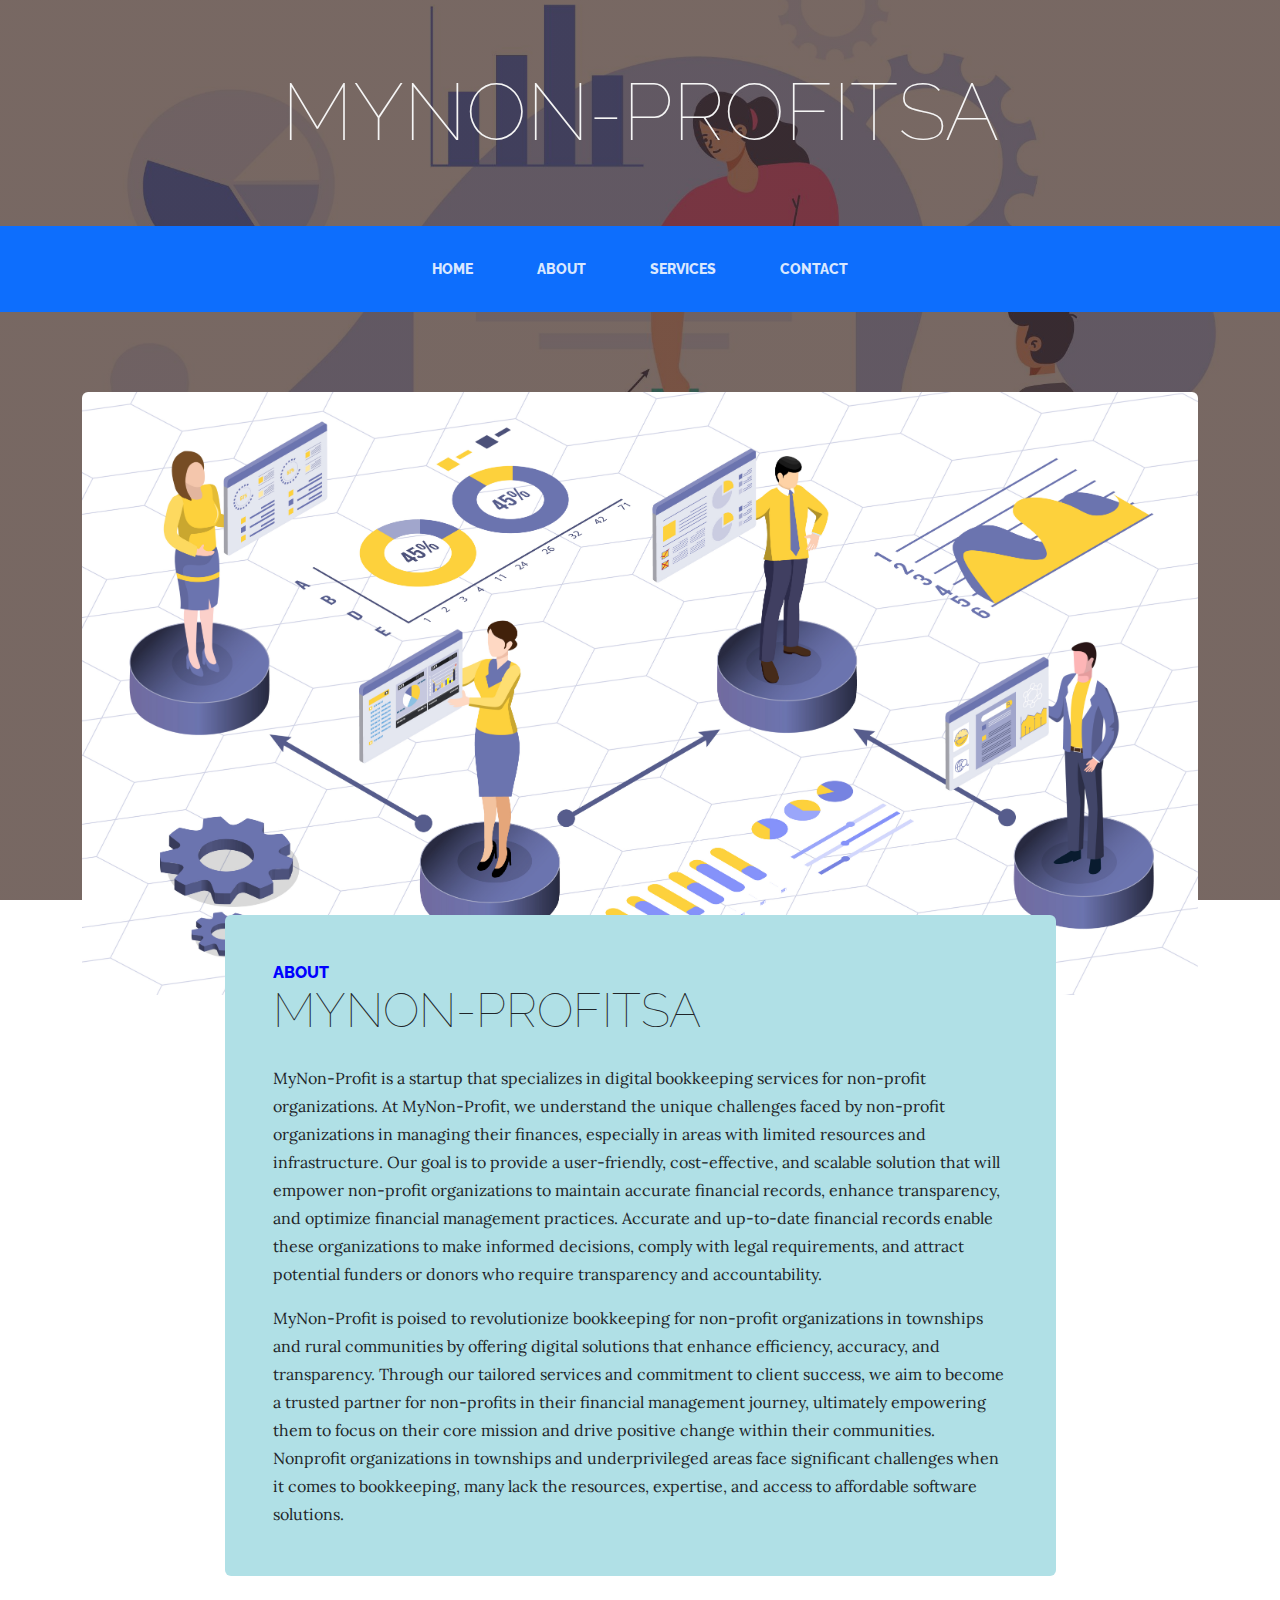
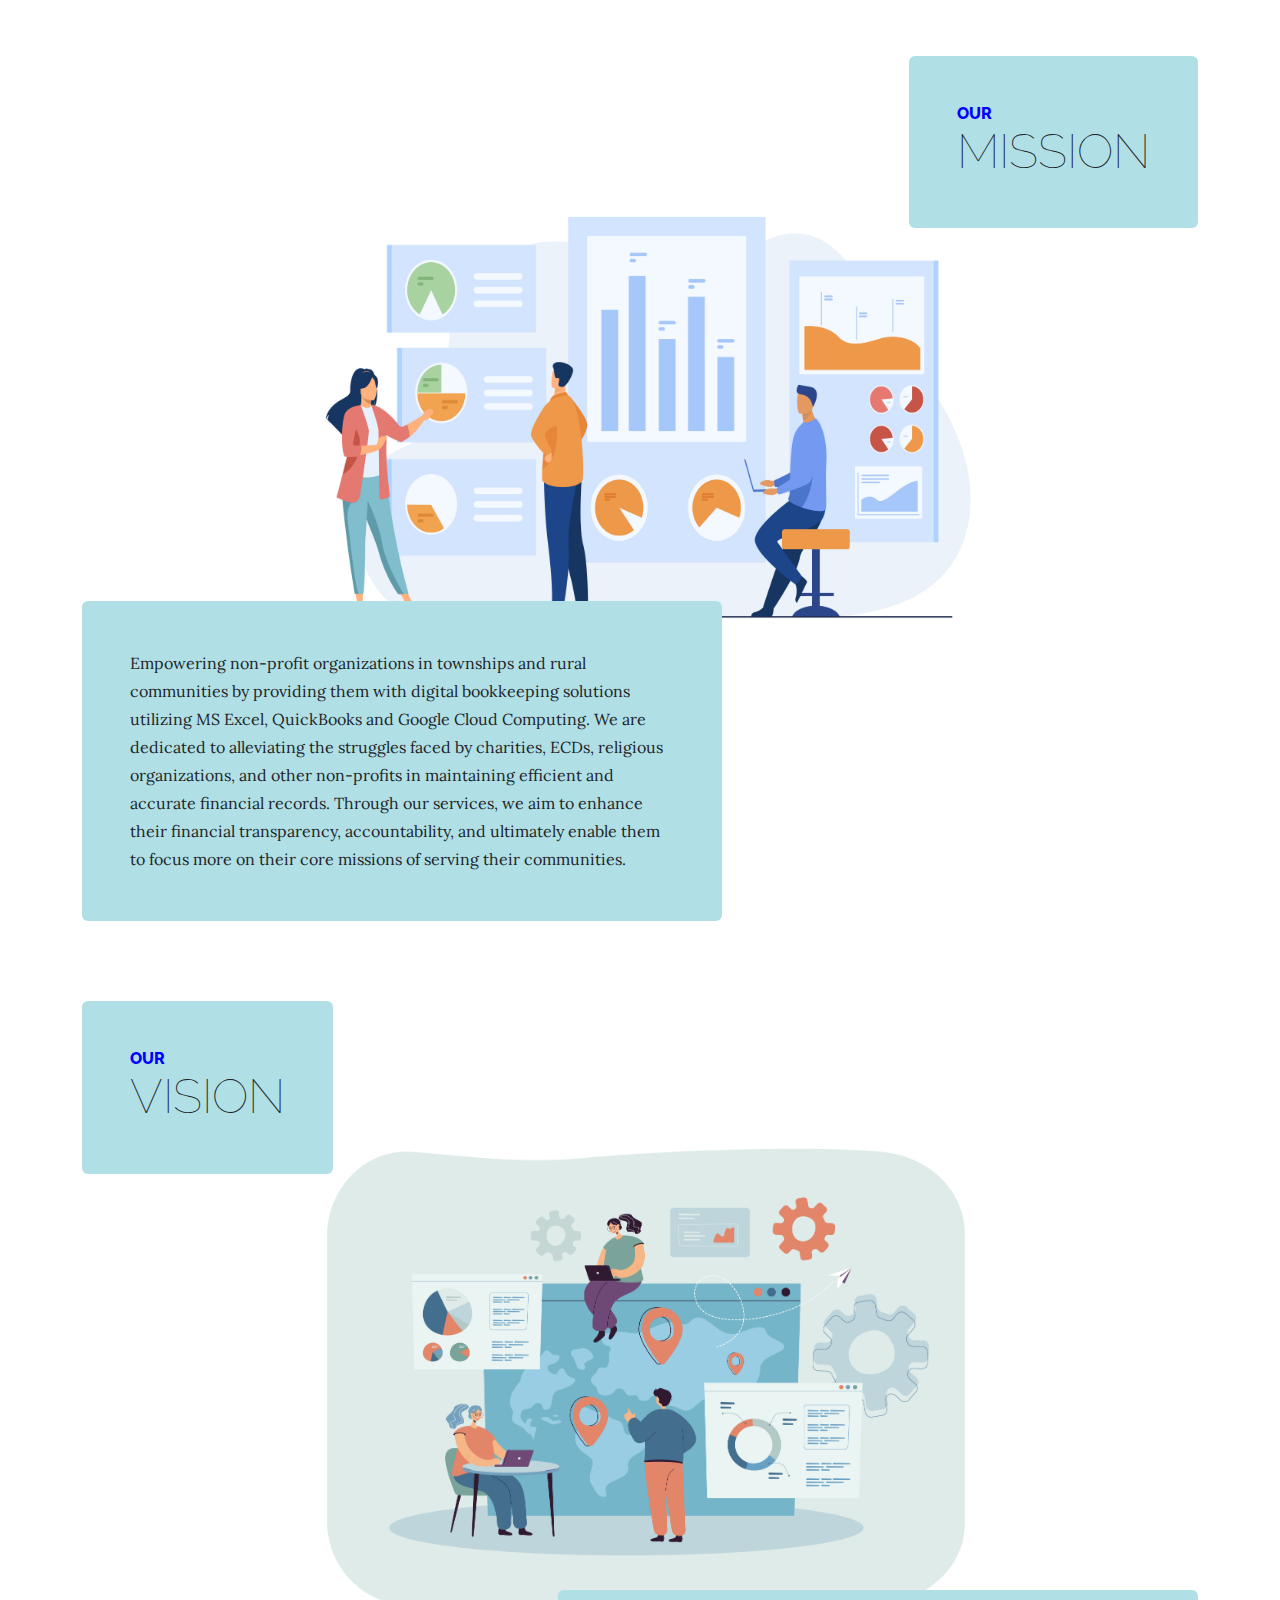
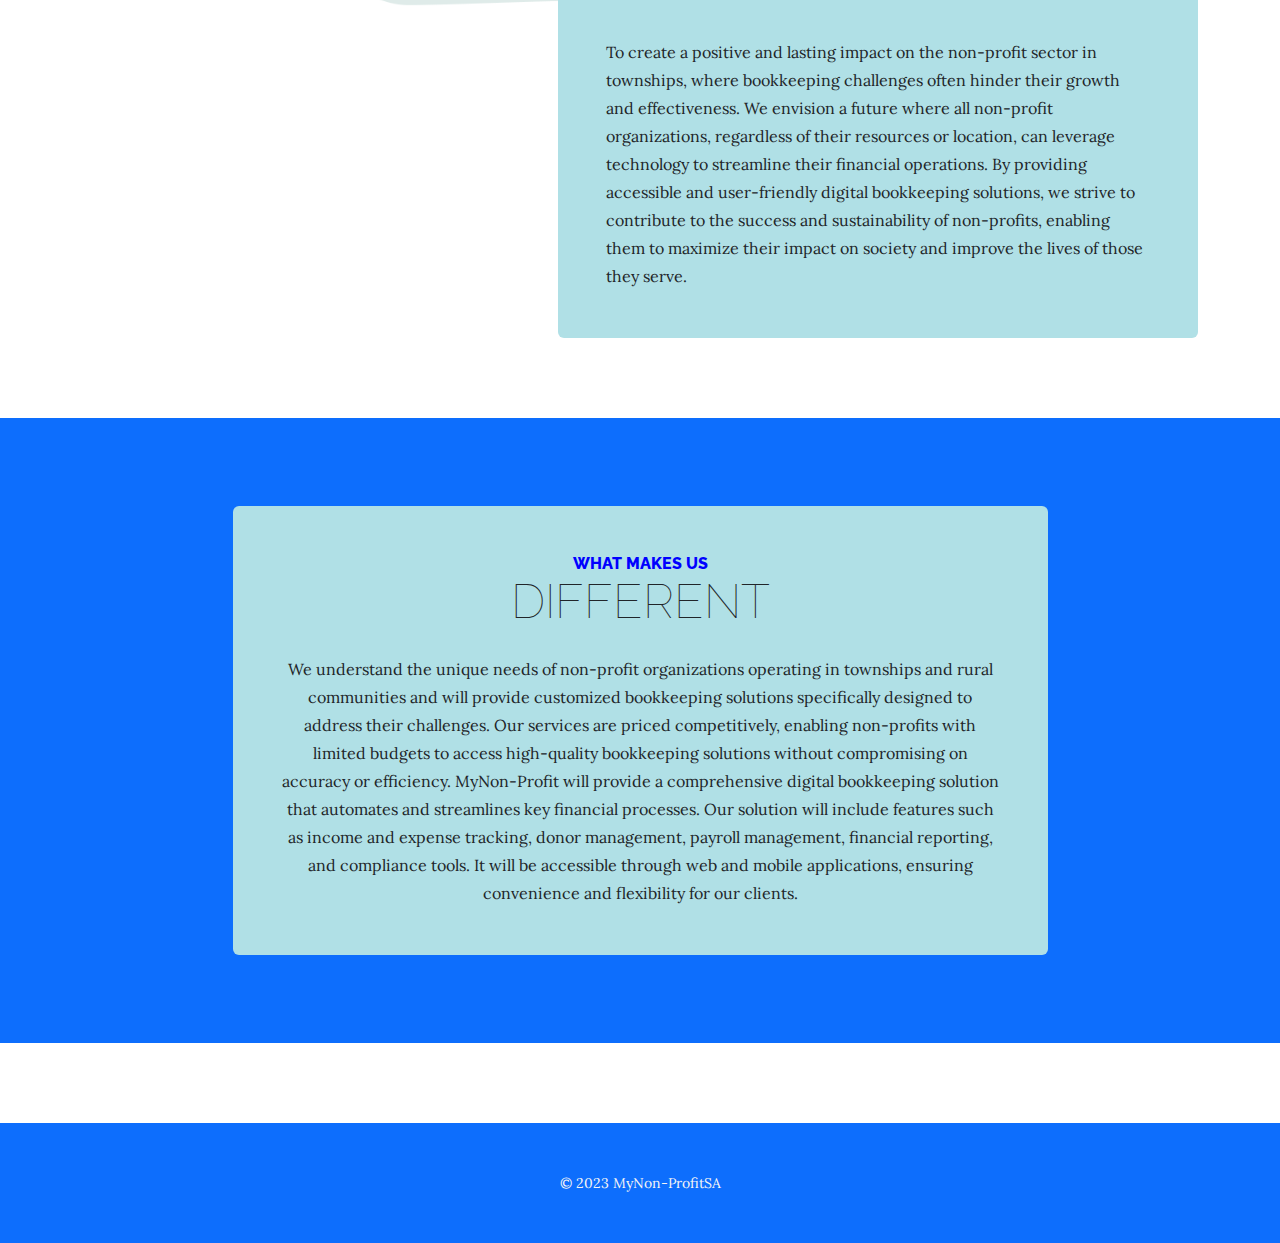
==== commit 1ebc42ad: "Quick update" ====
--- a/about.html
+++ b/about.html
@@ -30,7 +30,7 @@
                         <li class="nav-item px-lg-4"><a class="nav-link text-uppercase" href="index.html">Home</a></li>
                         <li class="nav-item px-lg-4"><a class="nav-link text-uppercase" href="about.html">About</a></li>
                         <li class="nav-item px-lg-4"><a class="nav-link text-uppercase" href="products.html">Services</a></li>
-                        <li class="nav-item px-lg-4"><a class="nav-link text-uppercase" href="store.html">Store</a></li>
+                        <li class="nav-item px-lg-4"><a class="nav-link text-uppercase" href="store.html">Contact</a></li>
                     </ul>
                 </div>
             </div>
@@ -43,8 +43,8 @@
                         <div class="col-xl-9 col-lg-10 mx-auto">
                             <div class="bg-faded rounded p-5">
                                 <h2 class="section-heading mb-4">
-                                    <span class="section-heading-upper">MyNon-Profit</span>
-                                    <span class="section-heading-lower">About Us</span>
+                                    <span class="section-heading-upper">About</span>
+                                    <span class="section-heading-lower">MyNon-ProfitSA</span>
                                 </h2>
                                 <p>MyNon-Profit is a startup that specializes in digital bookkeeping services for non-profit organizations. At MyNon-Profit, we understand the unique challenges faced by non-profit organizations in managing their finances, especially in areas with limited resources and infrastructure. Our goal is to provide a user-friendly, cost-effective, and scalable solution that will empower non-profit organizations to maintain accurate financial records, enhance transparency, and optimize financial management practices. Accurate and up-to-date financial records enable these organizations to make informed decisions, comply with legal requirements, and attract potential funders or donors who require transparency and accountability.</p>
                                 <p class="mb-0">
@@ -109,7 +109,7 @@
             </div>
         </section>
         <footer class="footer text-faded text-center py-5">
-            <div class="container"><p class="m-0 small">Copyright &copy; MyNon-ProfitSA 2023</p></div>
+            <div class="container"><p class="m-0 small">&copy; 2023 MyNon-ProfitSA</p></div>
         </footer>
         <!-- Bootstrap core JS-->
         <script src="https://cdn.jsdelivr.net/npm/bootstrap@5.2.3/dist/js/bootstrap.bundle.min.js"></script>
